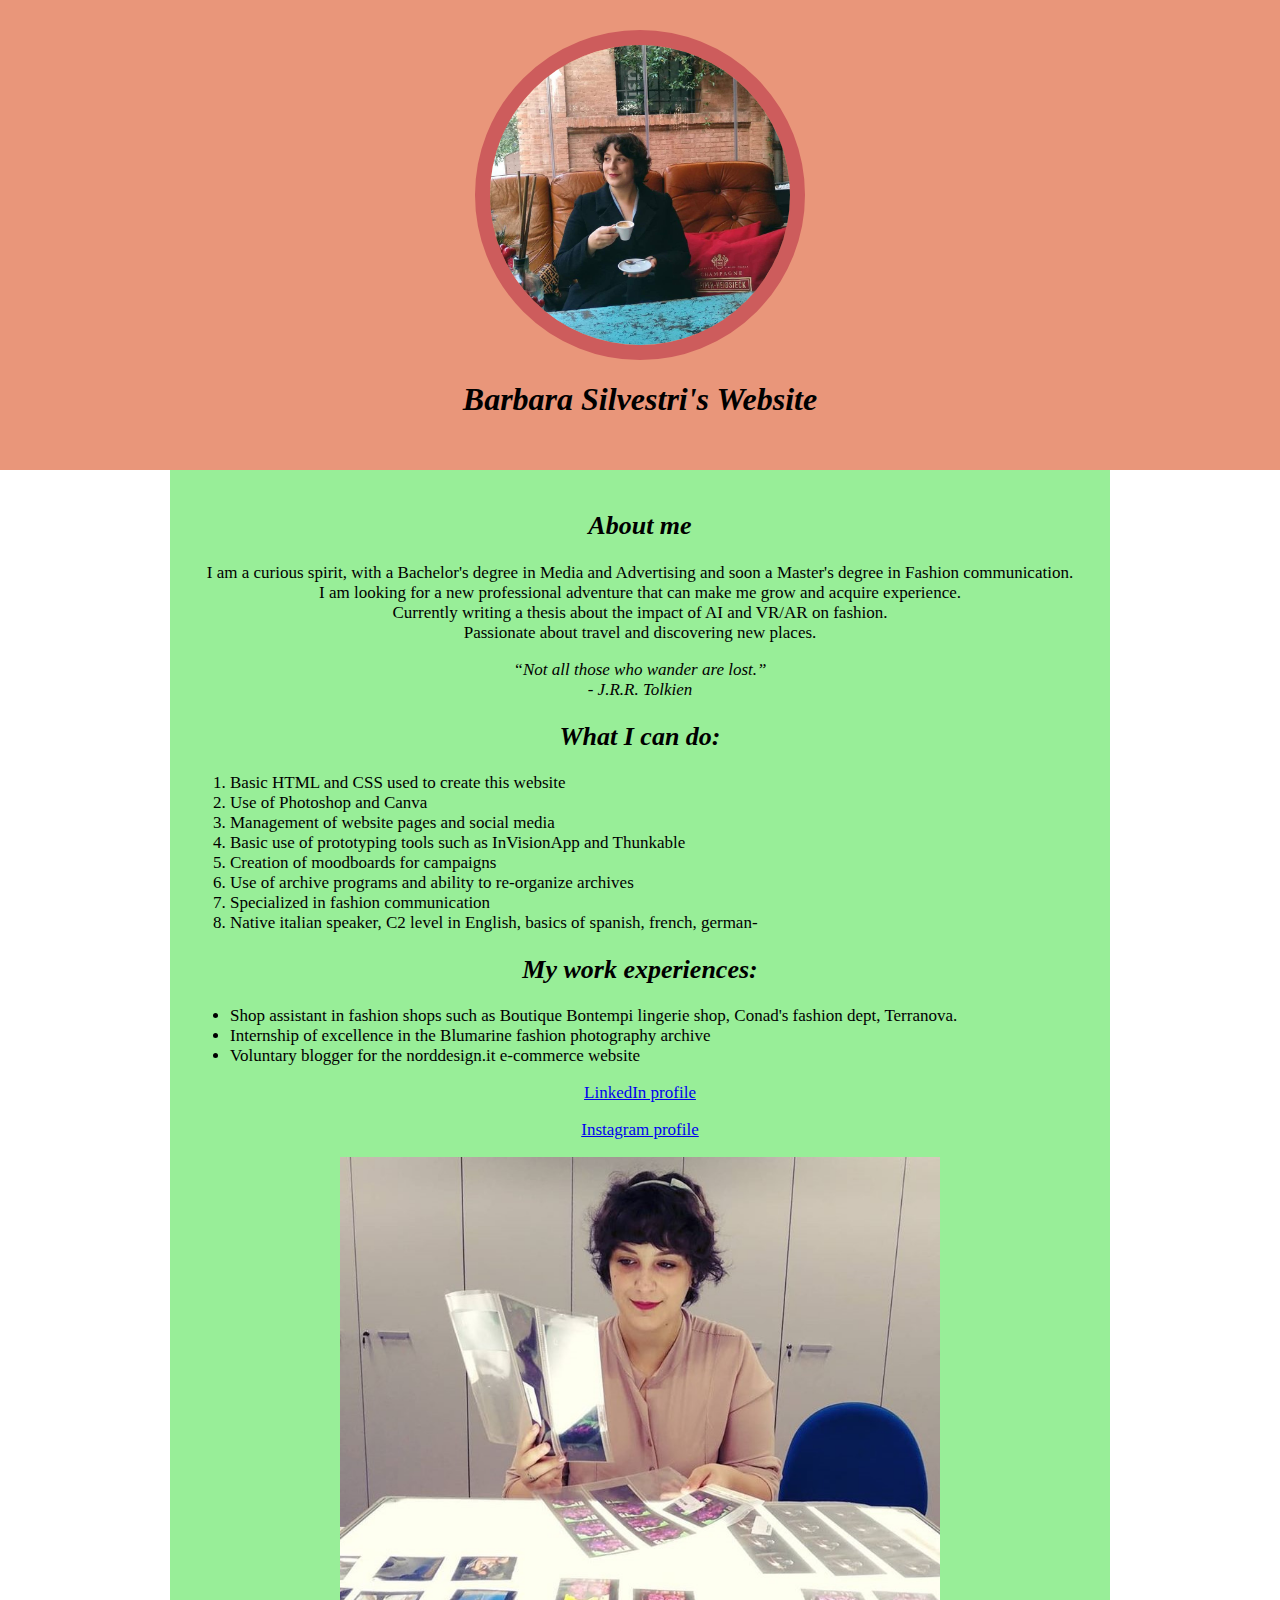
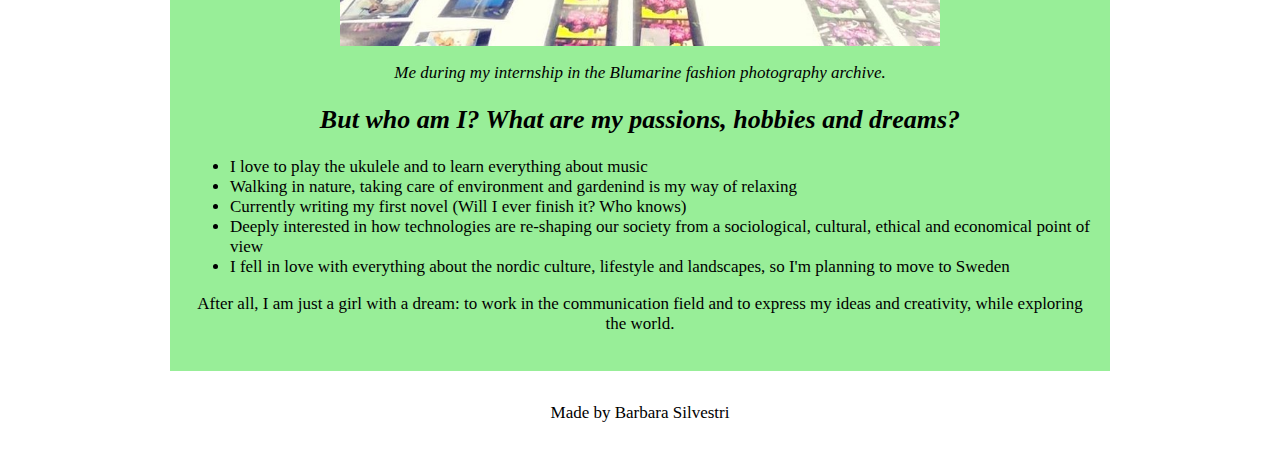
==== index.html @ c4d89277 "ghjkl" ====
<!DOCTYPE html>
<html>
<head>
	<title>Barbara Silvestri</title>
	<link rel="stylesheet" type="text/css" href="index.css">
</head>
<body>
	<div class="wrapper">
	<header>
		<img src="img/1.jpg">
		<h1>Barbara Silvestri's Website</h1>
	</header>
</div>
<div class="content">
	<h2>About me</h2>
	<p>I am a curious spirit, with a Bachelor's degree in Media and Advertising and soon a Master's degree in Fashion communication. <br>I am looking for a new professional adventure that can make me grow and acquire experience. <br>Currently writing a thesis about the impact of AI and VR/AR on fashion.<br> Passionate about travel and discovering new places.</p>
	<div class="quote">
		<p>
			“Not all those who wander are lost.” <br> - J.R.R. Tolkien
		</p>
	</div>
	<h2>What I can do:</h2>
	<ol>
		<li>Basic HTML and CSS used to create this website</li>
		<li>Use of Photoshop and Canva</li>
		<li>Management of website pages and social media</li>
		<li>Basic use of prototyping tools such as InVisionApp and Thunkable</li>
		<li>Creation of moodboards for campaigns</li>
		<li>Use of archive programs and ability to re-organize archives</li>
		<li>Specialized in fashion communication</li>
		<li>Native italian speaker, C2 level in English, basics of spanish, french, german-</li>
    </ol>
    <h2>My work experiences:</h2>
    <ul>
    	<li>Shop assistant in fashion shops such as Boutique Bontempi lingerie shop, Conad's fashion dept, Terranova.</li>
    	<li>Internship of excellence in the Blumarine fashion photography archive</li>
    	<li>Voluntary blogger for the norddesign.it e-commerce website</li>
    </ul>
		<p><a href="https://www.linkedin.com/in/barbara-silvestri-b7b93a14b/" target="_blank" title="Take a look">LinkedIn profile</a></p>
			<p><a href="https://www.instagram.com/babi.silvestri/?hl=it" target="_blank" title="My IG">Instagram profile</a></p>
	
	<img class="foto-grande" src="img/arc.jpg">
	<p class="caption"> Me during my internship in the Blumarine fashion photography archive. </p>
	<h2>But who am I? What are my passions, hobbies and dreams?</h2>
	<ul>
		<li>I love to play the ukulele and to learn everything about music</li>
		<li>Walking in nature, taking care of environment and gardenind is my way of relaxing</li>
		<li>Currently writing my first novel (Will I ever finish it? Who knows)</li>
		<li>Deeply interested in how technologies are re-shaping our society from a sociological, cultural, ethical and economical point of view</li>
		<li>I fell in love with everything about the nordic culture, lifestyle and landscapes, so I'm planning to move to Sweden</li>
	</ul>
	<p>After all, I am just a girl with a dream: to work in the communication field and to express my ideas and creativity, while exploring the world.</p>
</div>

<footer>
	<p>Made by Barbara Silvestri</p>
</footer>
</body>
</html>
---- index.css ----
html, body{
	margin: 0px
}

header{
background-color:#E9967A;
padding:30px;
}
h1{
	font-style: italic;
	font-size: 30px
	color:#556B2F;
	text-align: center;
}
header img{
    height:auto;
    width: 300px;
    display: block;
    margin-left: auto;
    margin-right: auto;
    border-radius: 180px;
    border: 15px solid #CD5C5C;
}
.content{
max-width: 900px;
margin: auto; 
background-color: #98EE98;
padding: 20px;
text-align: justify;

}
img.foto-grande{
	max-width: 100%;
	width: 600px;
	display: block;
    margin-left: auto;
    margin-right: auto;
}
.caption{
	text-align: center;
	font-style: italic;
	font-size: 17px;
}
h2{
	text-align: center;
	font-style: italic;
	font-size: 26px;
}
p{
	text-align: center;
	font-size: 17px;
}
ol, ul{
	font-size: 17px;
}
footer{
	text-align: center;
	font-size: 17px;
	padding: 15px;
}
.quote{
	text-align: center;
	font-size: 18px;
	font-style: italic;
}
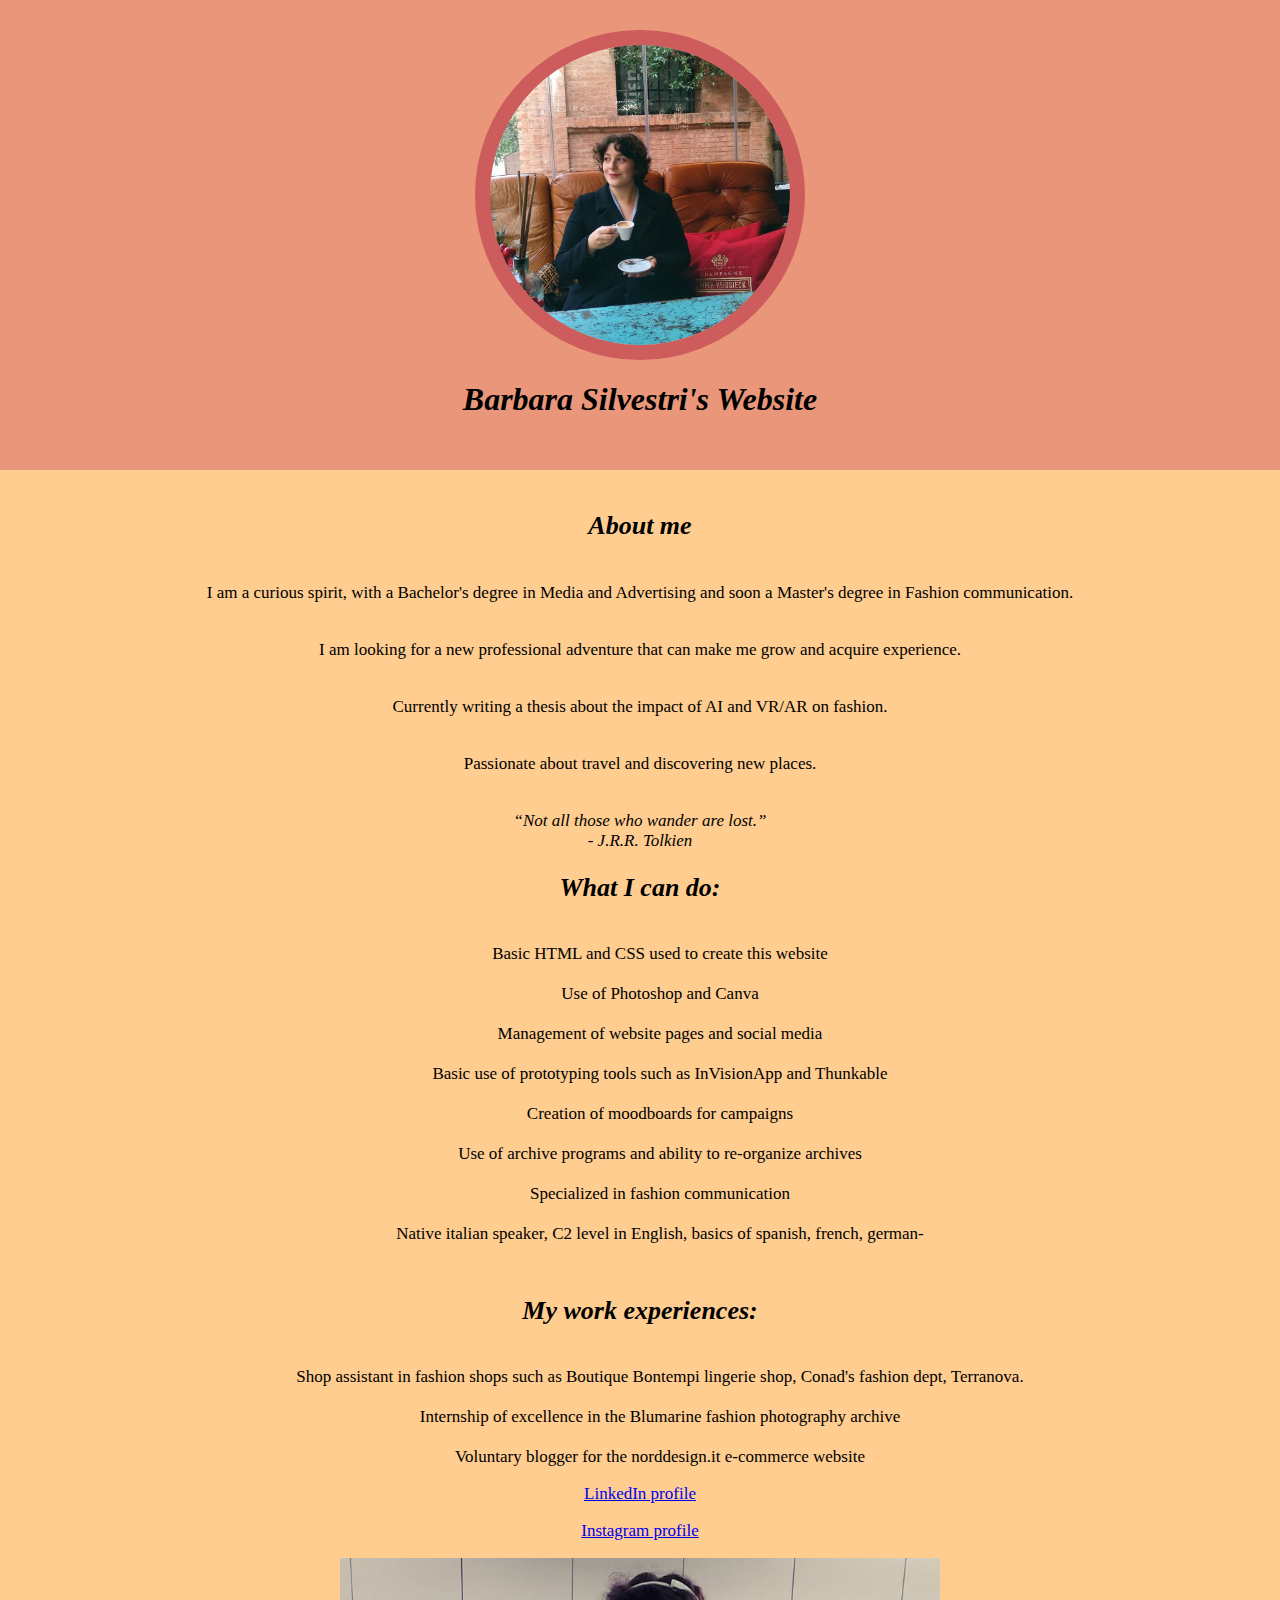
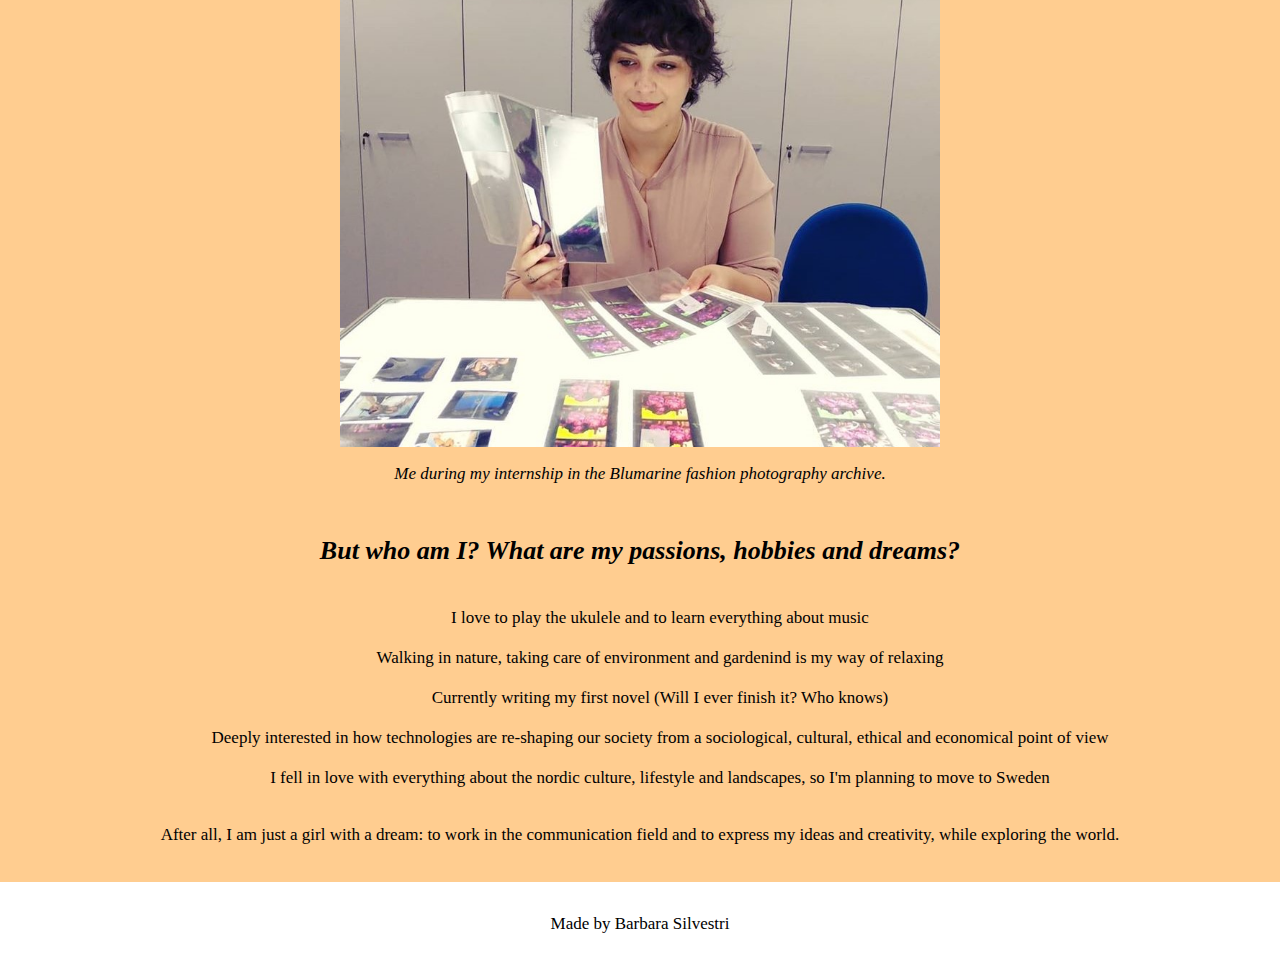
==== commit c6126181: "spazio" ====
--- a/index.html
+++ b/index.html
@@ -13,43 +13,43 @@
 </div>
 <div class="content">
 	<h2>About me</h2>
-	<p>I am a curious spirit, with a Bachelor's degree in Media and Advertising and soon a Master's degree in Fashion communication. <br>I am looking for a new professional adventure that can make me grow and acquire experience. <br>Currently writing a thesis about the impact of AI and VR/AR on fashion.<br> Passionate about travel and discovering new places.</p>
+	<p><br>I am a curious spirit, with a Bachelor's degree in Media and Advertising and soon a Master's degree in Fashion communication.</p> <p><br>I am looking for a new professional adventure that can make me grow and acquire experience.</p> <p><br>Currently writing a thesis about the impact of AI and VR/AR on fashion.</p> <p><br> Passionate about travel and discovering new places.</p>
 	<div class="quote">
-		<p>
+		<p><br>
 			“Not all those who wander are lost.” <br> - J.R.R. Tolkien
 		</p>
 	</div>
 	<h2>What I can do:</h2>
 	<ol>
-		<li>Basic HTML and CSS used to create this website</li>
-		<li>Use of Photoshop and Canva</li>
-		<li>Management of website pages and social media</li>
-		<li>Basic use of prototyping tools such as InVisionApp and Thunkable</li>
-		<li>Creation of moodboards for campaigns</li>
-		<li>Use of archive programs and ability to re-organize archives</li>
-		<li>Specialized in fashion communication</li>
-		<li>Native italian speaker, C2 level in English, basics of spanish, french, german-</li>
+		<li><br>Basic HTML and CSS used to create this website</li>
+		<li><br>Use of Photoshop and Canva</li>
+		<li><br>Management of website pages and social media</li>
+		<li><br>Basic use of prototyping tools such as InVisionApp and Thunkable</li>
+		<li><br>Creation of moodboards for campaigns</li>
+		<li><br>Use of archive programs and ability to re-organize archives</li>
+		<li><br>Specialized in fashion communication</li>
+		<li><br>Native italian speaker, C2 level in English, basics of spanish, french, german-</li>
     </ol>
-    <h2>My work experiences:</h2>
+    <h2><br>My work experiences:</h2>
     <ul>
-    	<li>Shop assistant in fashion shops such as Boutique Bontempi lingerie shop, Conad's fashion dept, Terranova.</li>
-    	<li>Internship of excellence in the Blumarine fashion photography archive</li>
-    	<li>Voluntary blogger for the norddesign.it e-commerce website</li>
+    	<li><br>Shop assistant in fashion shops such as Boutique Bontempi lingerie shop, Conad's fashion dept, Terranova.</li>
+    	<li><br>Internship of excellence in the Blumarine fashion photography archive</li>
+    	<li><br>Voluntary blogger for the norddesign.it e-commerce website</li>
     </ul>
 		<p><a href="https://www.linkedin.com/in/barbara-silvestri-b7b93a14b/" target="_blank" title="Take a look">LinkedIn profile</a></p>
 			<p><a href="https://www.instagram.com/babi.silvestri/?hl=it" target="_blank" title="My IG">Instagram profile</a></p>
 	
 	<img class="foto-grande" src="img/arc.jpg">
 	<p class="caption"> Me during my internship in the Blumarine fashion photography archive. </p>
-	<h2>But who am I? What are my passions, hobbies and dreams?</h2>
+	<h2> <br>But who am I? What are my passions, hobbies and dreams?</h2>
 	<ul>
-		<li>I love to play the ukulele and to learn everything about music</li>
-		<li>Walking in nature, taking care of environment and gardenind is my way of relaxing</li>
-		<li>Currently writing my first novel (Will I ever finish it? Who knows)</li>
-		<li>Deeply interested in how technologies are re-shaping our society from a sociological, cultural, ethical and economical point of view</li>
-		<li>I fell in love with everything about the nordic culture, lifestyle and landscapes, so I'm planning to move to Sweden</li>
+		<li><br>I love to play the ukulele and to learn everything about music</li>
+		<li><br>Walking in nature, taking care of environment and gardenind is my way of relaxing</li>
+		<li><br>Currently writing my first novel (Will I ever finish it? Who knows)</li>
+		<li><br>Deeply interested in how technologies are re-shaping our society from a sociological, cultural, ethical and economical point of view</li>
+		<li><br>I fell in love with everything about the nordic culture, lifestyle and landscapes, so I'm planning to move to Sweden</li>
 	</ul>
-	<p>After all, I am just a girl with a dream: to work in the communication field and to express my ideas and creativity, while exploring the world.</p>
+	<p><br>After all, I am just a girl with a dream: to work in the communication field and to express my ideas and creativity, while exploring the world.</p>
 </div>
 
 <footer>
--- a/index.css
+++ b/index.css
@@ -22,9 +22,9 @@
     border: 15px solid #CD5C5C;
 }
 .content{
-max-width: 900px;
+max-width: auto;
 margin: auto; 
-background-color: #98EE98;
+background-color: #FFCD90;
 padding: 20px;
 text-align: justify;
 
@@ -64,3 +64,7 @@
 	font-style: italic;
 }
 
+li{
+	list-style:none;
+	text-align: center;
+	}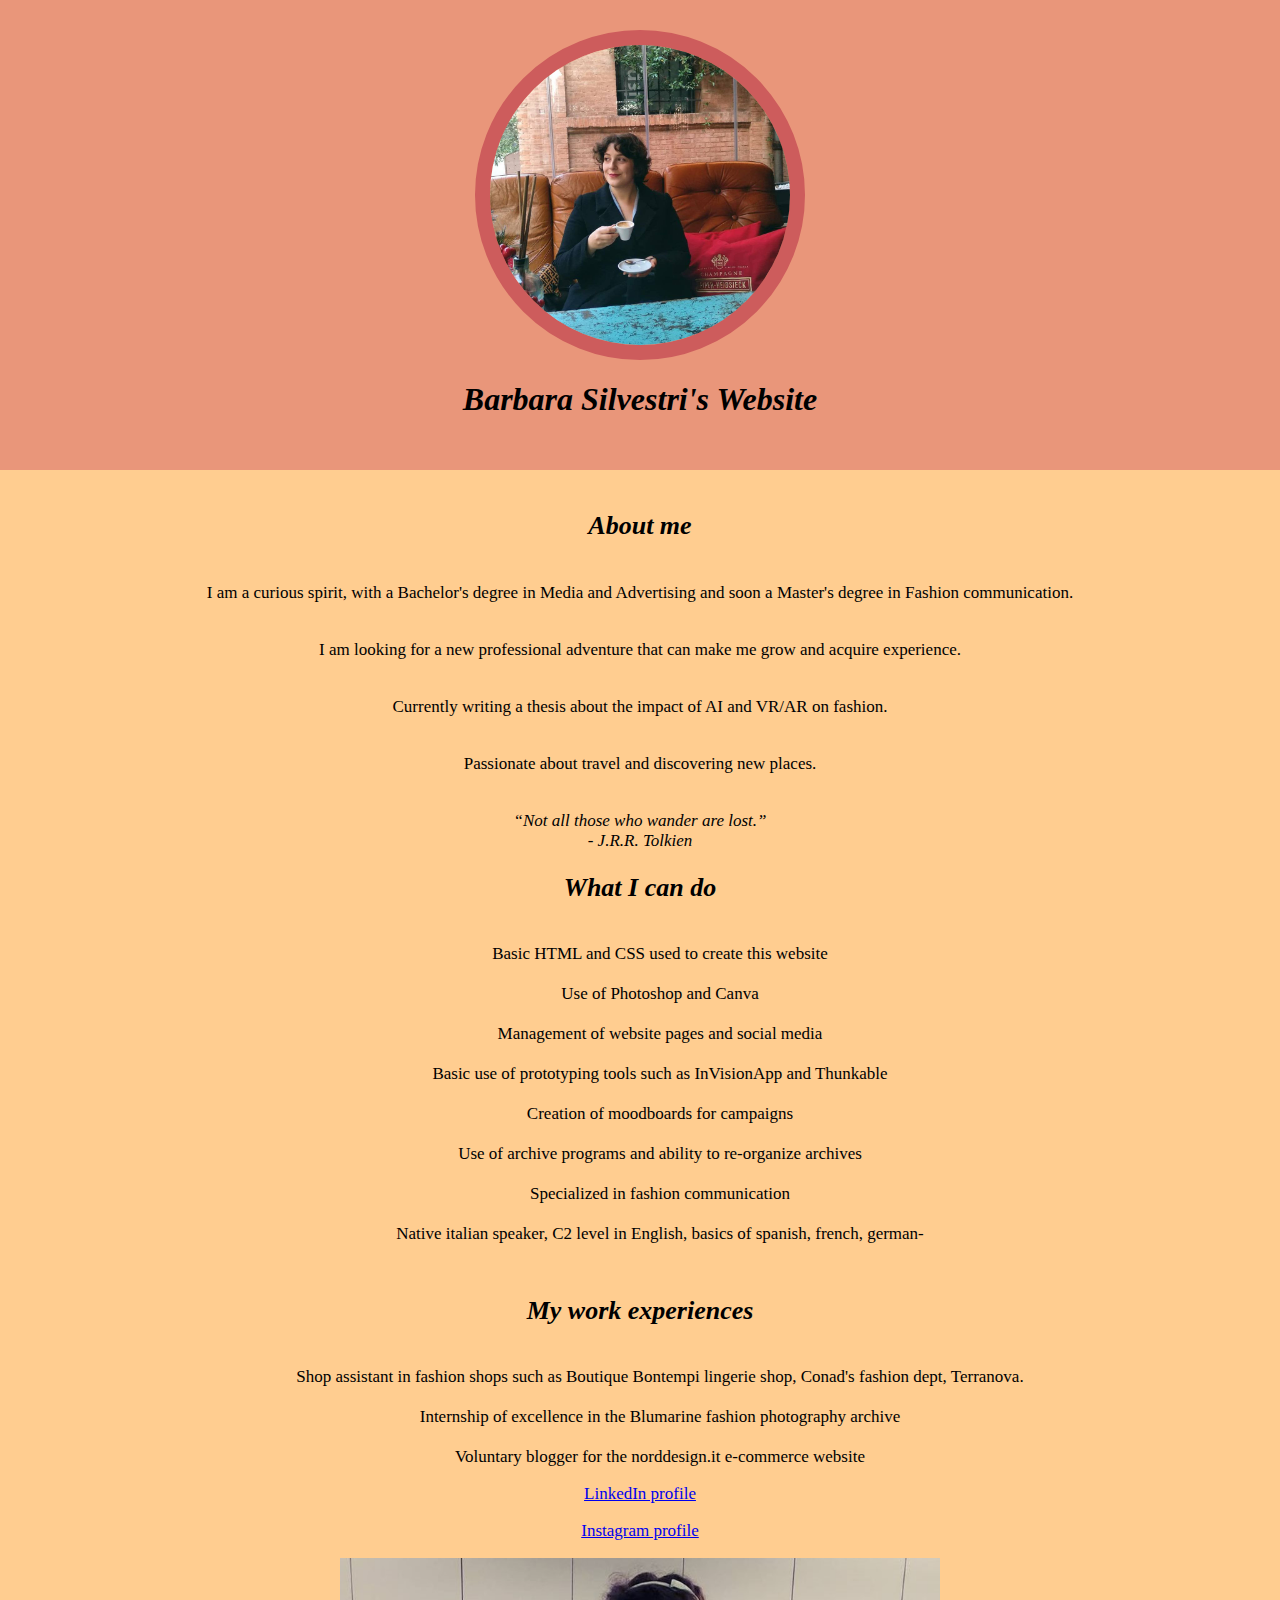
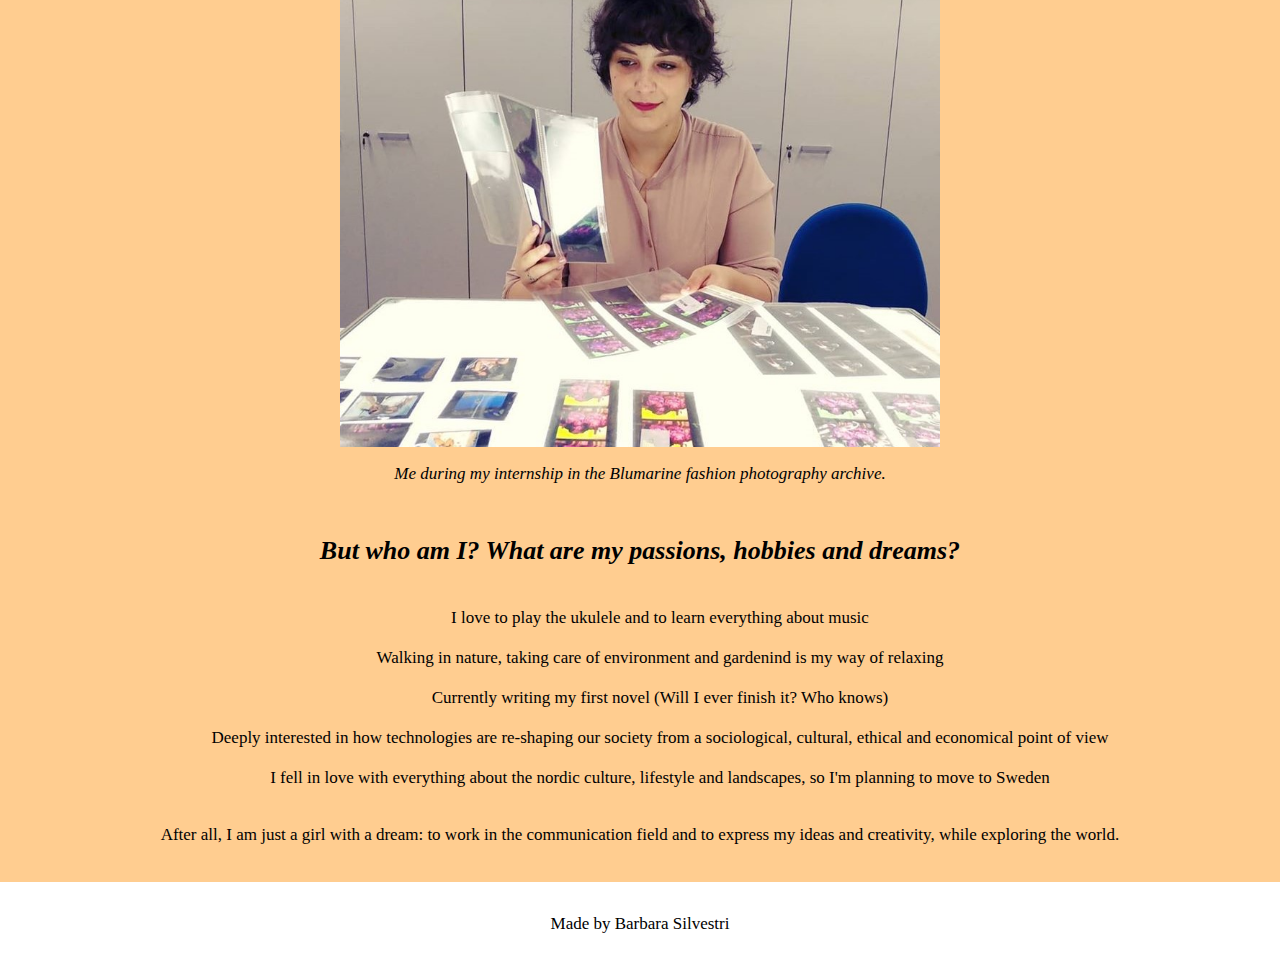
==== commit ebce1ad2: "ghj" ====
--- a/index.html
+++ b/index.html
@@ -19,7 +19,7 @@
 			“Not all those who wander are lost.” <br> - J.R.R. Tolkien
 		</p>
 	</div>
-	<h2>What I can do:</h2>
+	<h2>What I can do</h2>
 	<ol>
 		<li><br>Basic HTML and CSS used to create this website</li>
 		<li><br>Use of Photoshop and Canva</li>
@@ -30,7 +30,7 @@
 		<li><br>Specialized in fashion communication</li>
 		<li><br>Native italian speaker, C2 level in English, basics of spanish, french, german-</li>
     </ol>
-    <h2><br>My work experiences:</h2>
+    <h2><br>My work experiences</h2>
     <ul>
     	<li><br>Shop assistant in fashion shops such as Boutique Bontempi lingerie shop, Conad's fashion dept, Terranova.</li>
     	<li><br>Internship of excellence in the Blumarine fashion photography archive</li>
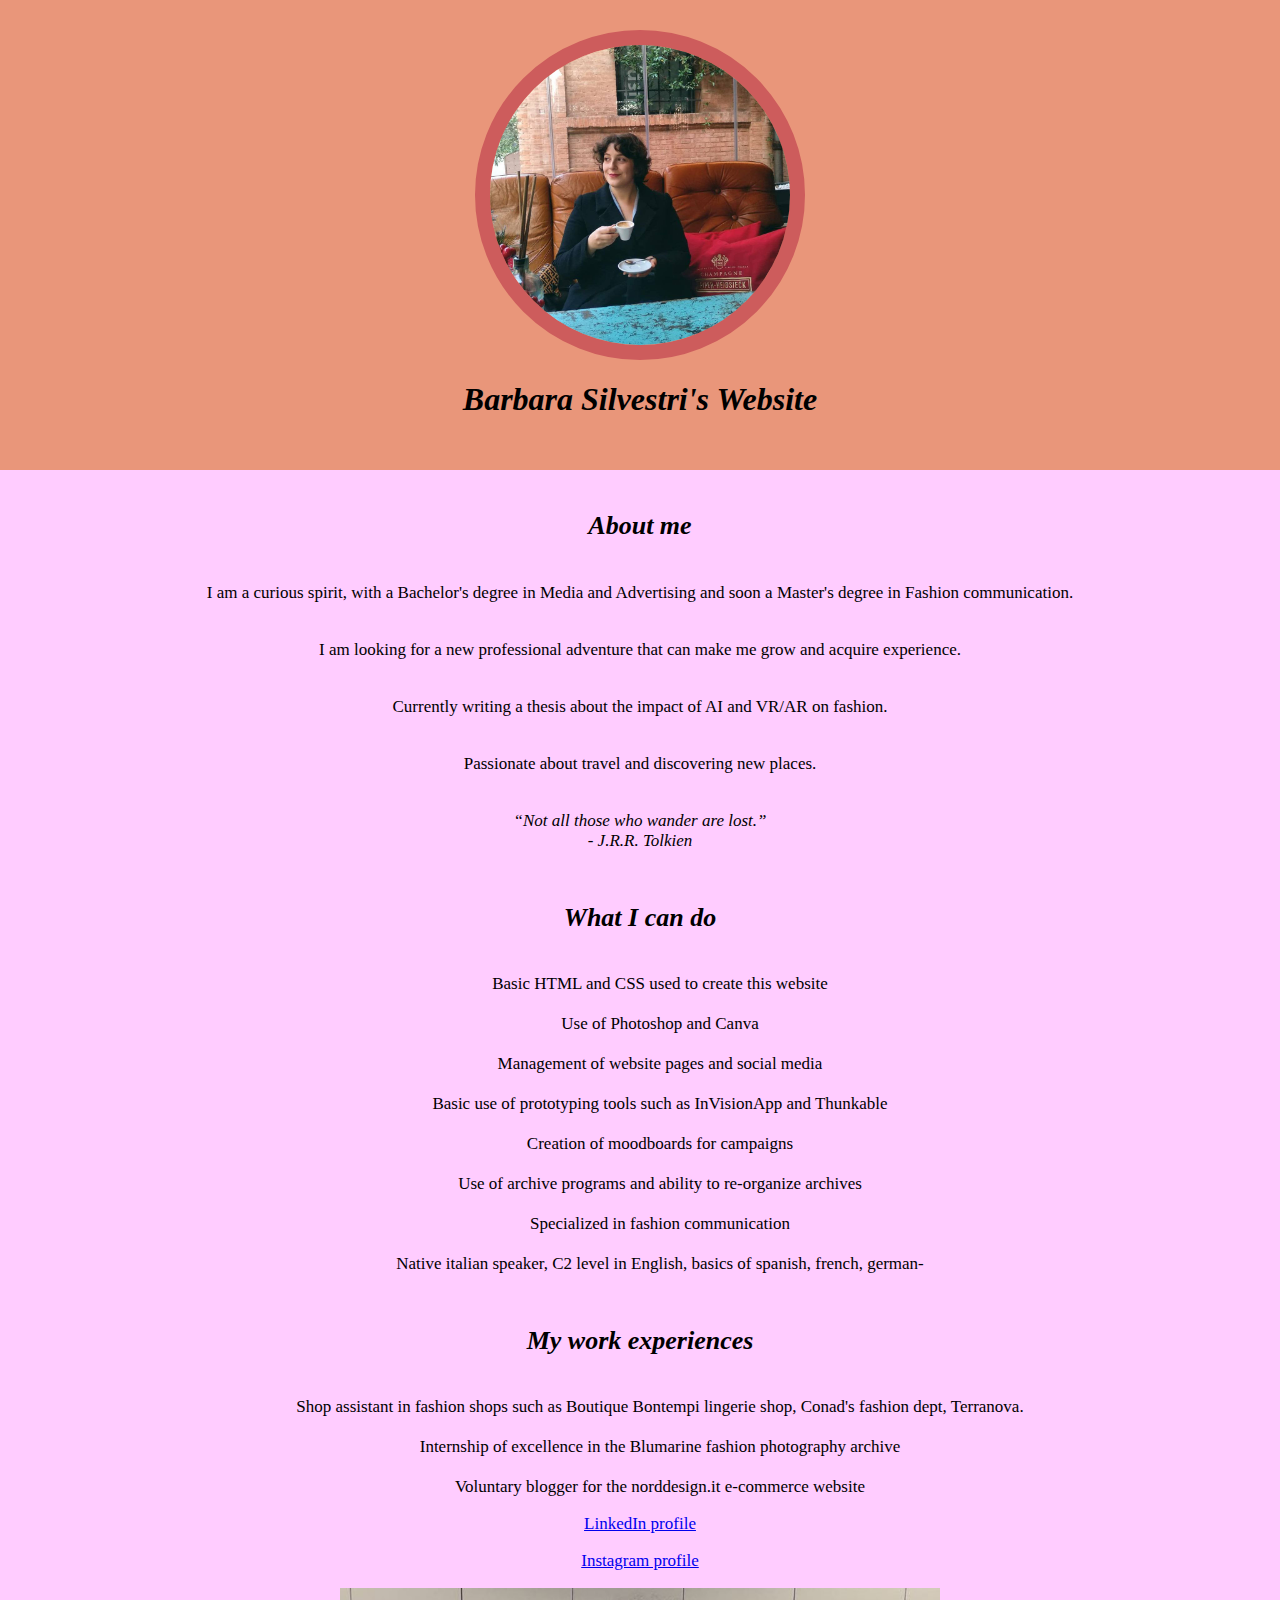
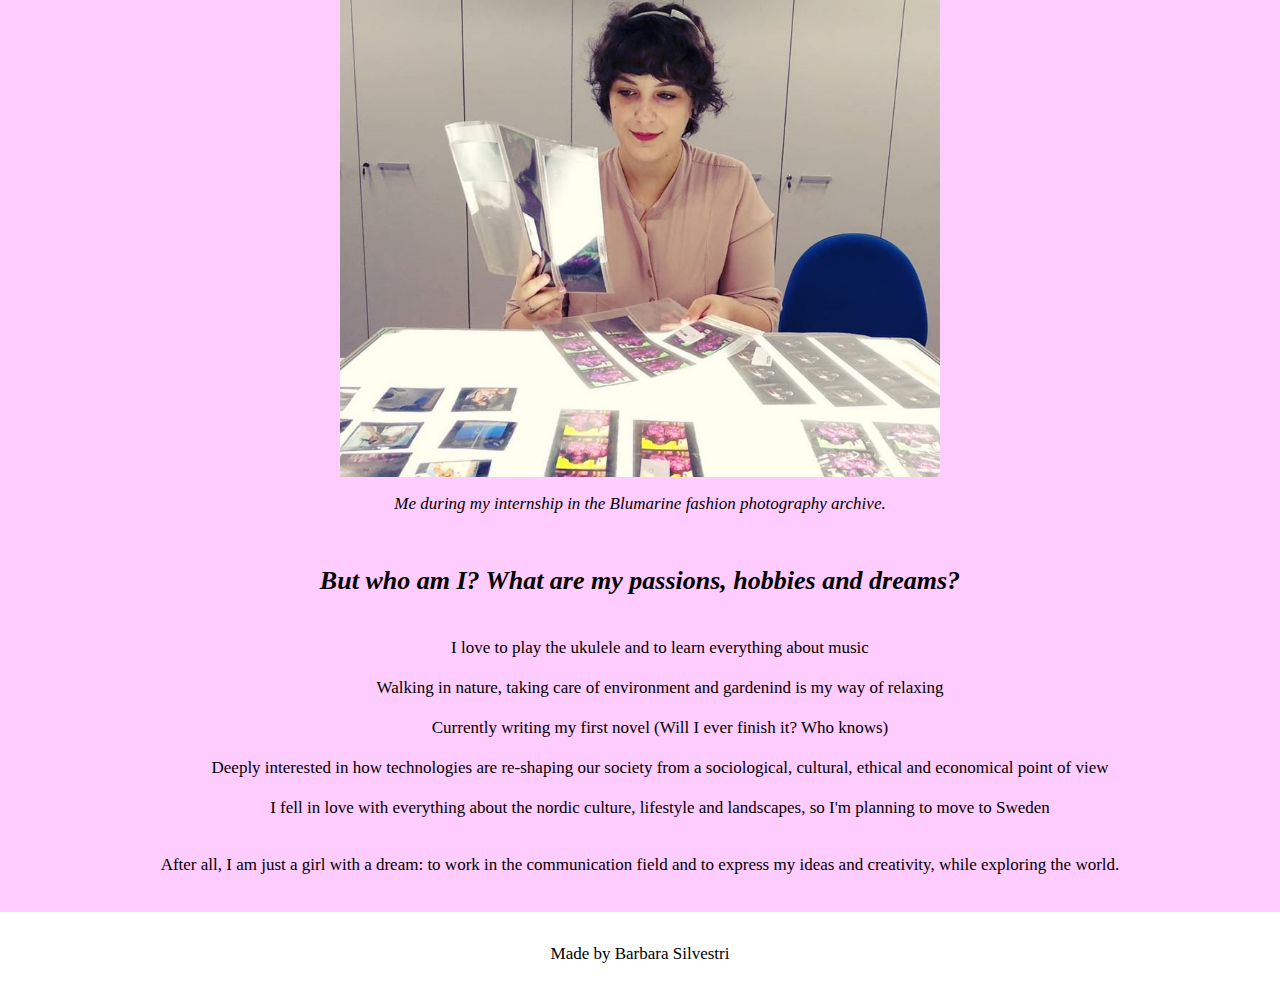
==== commit 6f9870d4: "color" ====
--- a/index.html
+++ b/index.html
@@ -19,7 +19,7 @@
 			“Not all those who wander are lost.” <br> - J.R.R. Tolkien
 		</p>
 	</div>
-	<h2>What I can do</h2>
+	<h2><br>What I can do</h2>
 	<ol>
 		<li><br>Basic HTML and CSS used to create this website</li>
 		<li><br>Use of Photoshop and Canva</li>
@@ -31,24 +31,24 @@
 		<li><br>Native italian speaker, C2 level in English, basics of spanish, french, german-</li>
     </ol>
     <h2><br>My work experiences</h2>
-    <ul>
+    <ol>
     	<li><br>Shop assistant in fashion shops such as Boutique Bontempi lingerie shop, Conad's fashion dept, Terranova.</li>
     	<li><br>Internship of excellence in the Blumarine fashion photography archive</li>
     	<li><br>Voluntary blogger for the norddesign.it e-commerce website</li>
-    </ul>
+    </ol>
 		<p><a href="https://www.linkedin.com/in/barbara-silvestri-b7b93a14b/" target="_blank" title="Take a look">LinkedIn profile</a></p>
 			<p><a href="https://www.instagram.com/babi.silvestri/?hl=it" target="_blank" title="My IG">Instagram profile</a></p>
 	
 	<img class="foto-grande" src="img/arc.jpg">
 	<p class="caption"> Me during my internship in the Blumarine fashion photography archive. </p>
 	<h2> <br>But who am I? What are my passions, hobbies and dreams?</h2>
-	<ul>
+	<ol>
 		<li><br>I love to play the ukulele and to learn everything about music</li>
 		<li><br>Walking in nature, taking care of environment and gardenind is my way of relaxing</li>
 		<li><br>Currently writing my first novel (Will I ever finish it? Who knows)</li>
 		<li><br>Deeply interested in how technologies are re-shaping our society from a sociological, cultural, ethical and economical point of view</li>
 		<li><br>I fell in love with everything about the nordic culture, lifestyle and landscapes, so I'm planning to move to Sweden</li>
-	</ul>
+	</ol>
 	<p><br>After all, I am just a girl with a dream: to work in the communication field and to express my ideas and creativity, while exploring the world.</p>
 </div>
 
--- a/index.css
+++ b/index.css
@@ -3,6 +3,7 @@
 }
 
 header{
+	background-image:url(https://images.pexels.com/photos/358904/pexels-photo-358904.jpeg?auto=compress&cs=tinysrgb&dpr=2&h=650&w=940);
 background-color:#E9967A;
 padding:30px;
 }
@@ -24,7 +25,8 @@
 .content{
 max-width: auto;
 margin: auto; 
-background-color: #FFCD90;
+background-color: #ffccff;
+
 padding: 20px;
 text-align: justify;
 
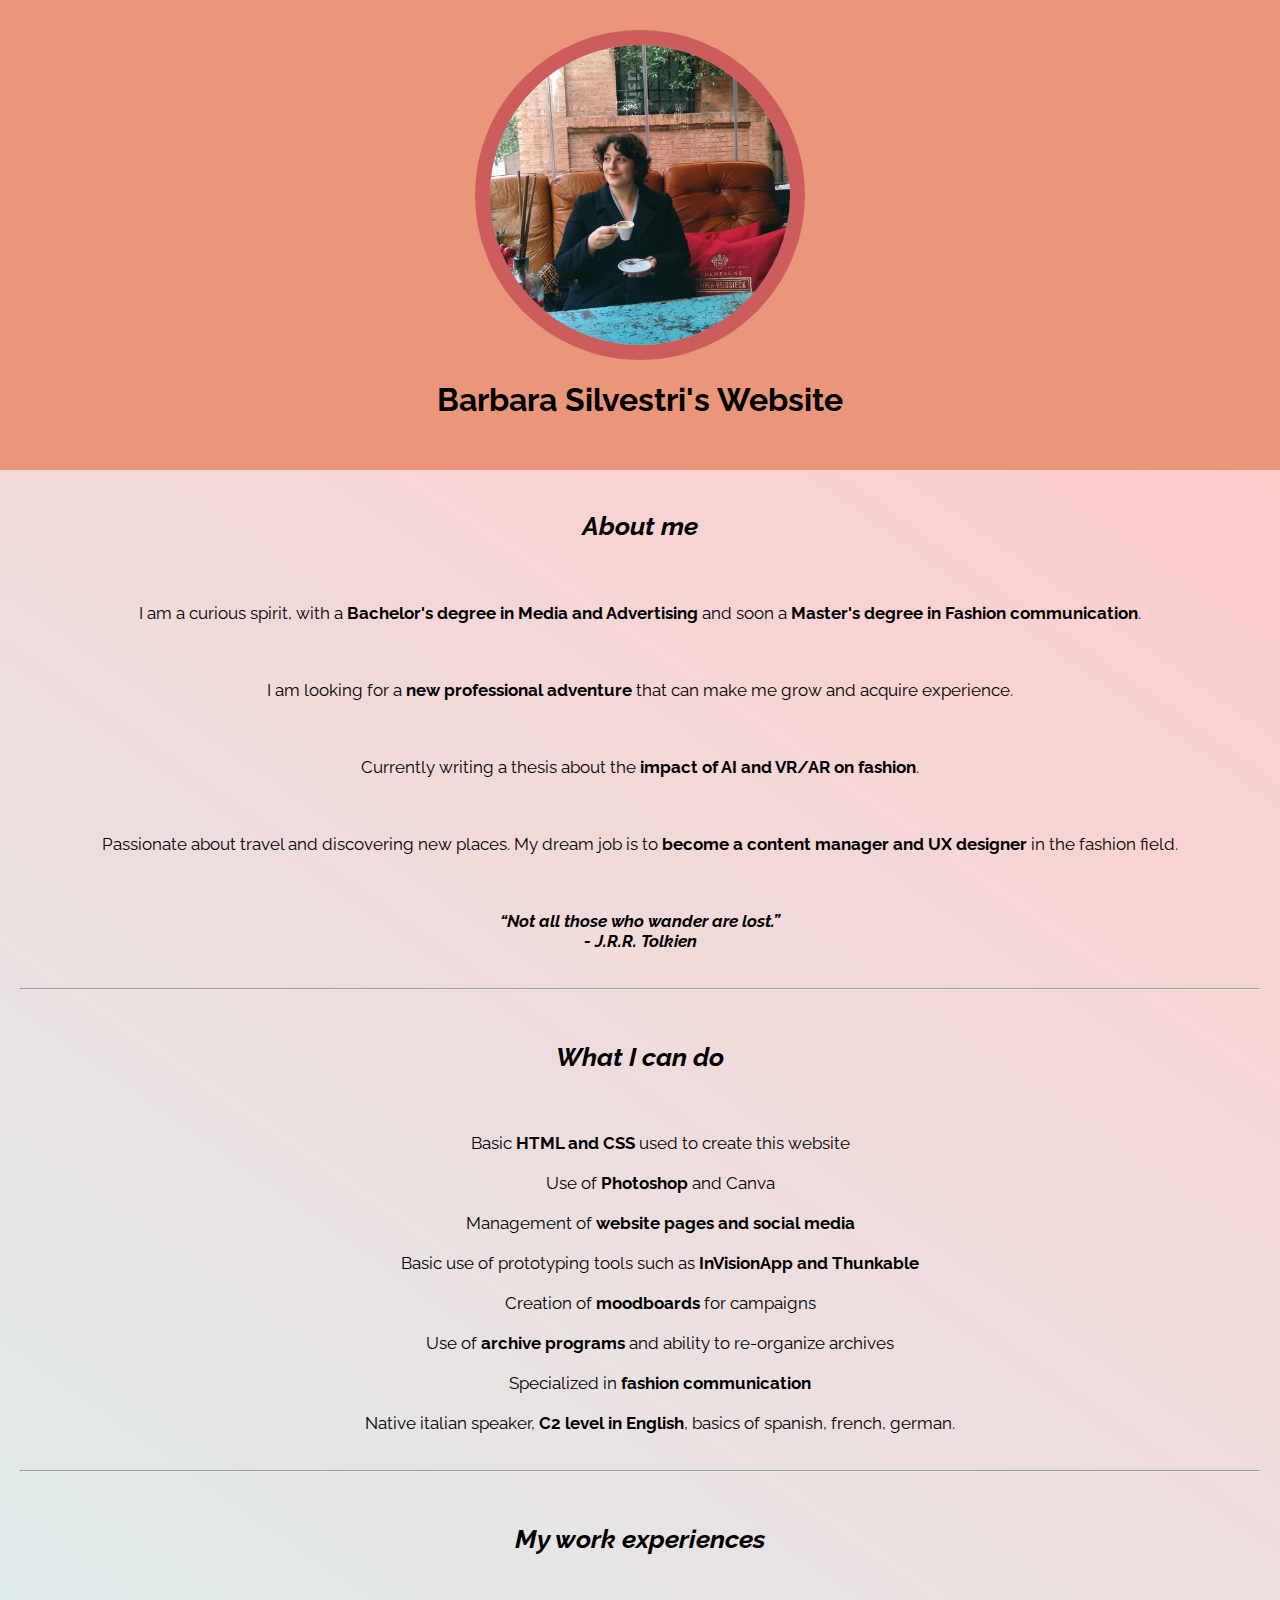
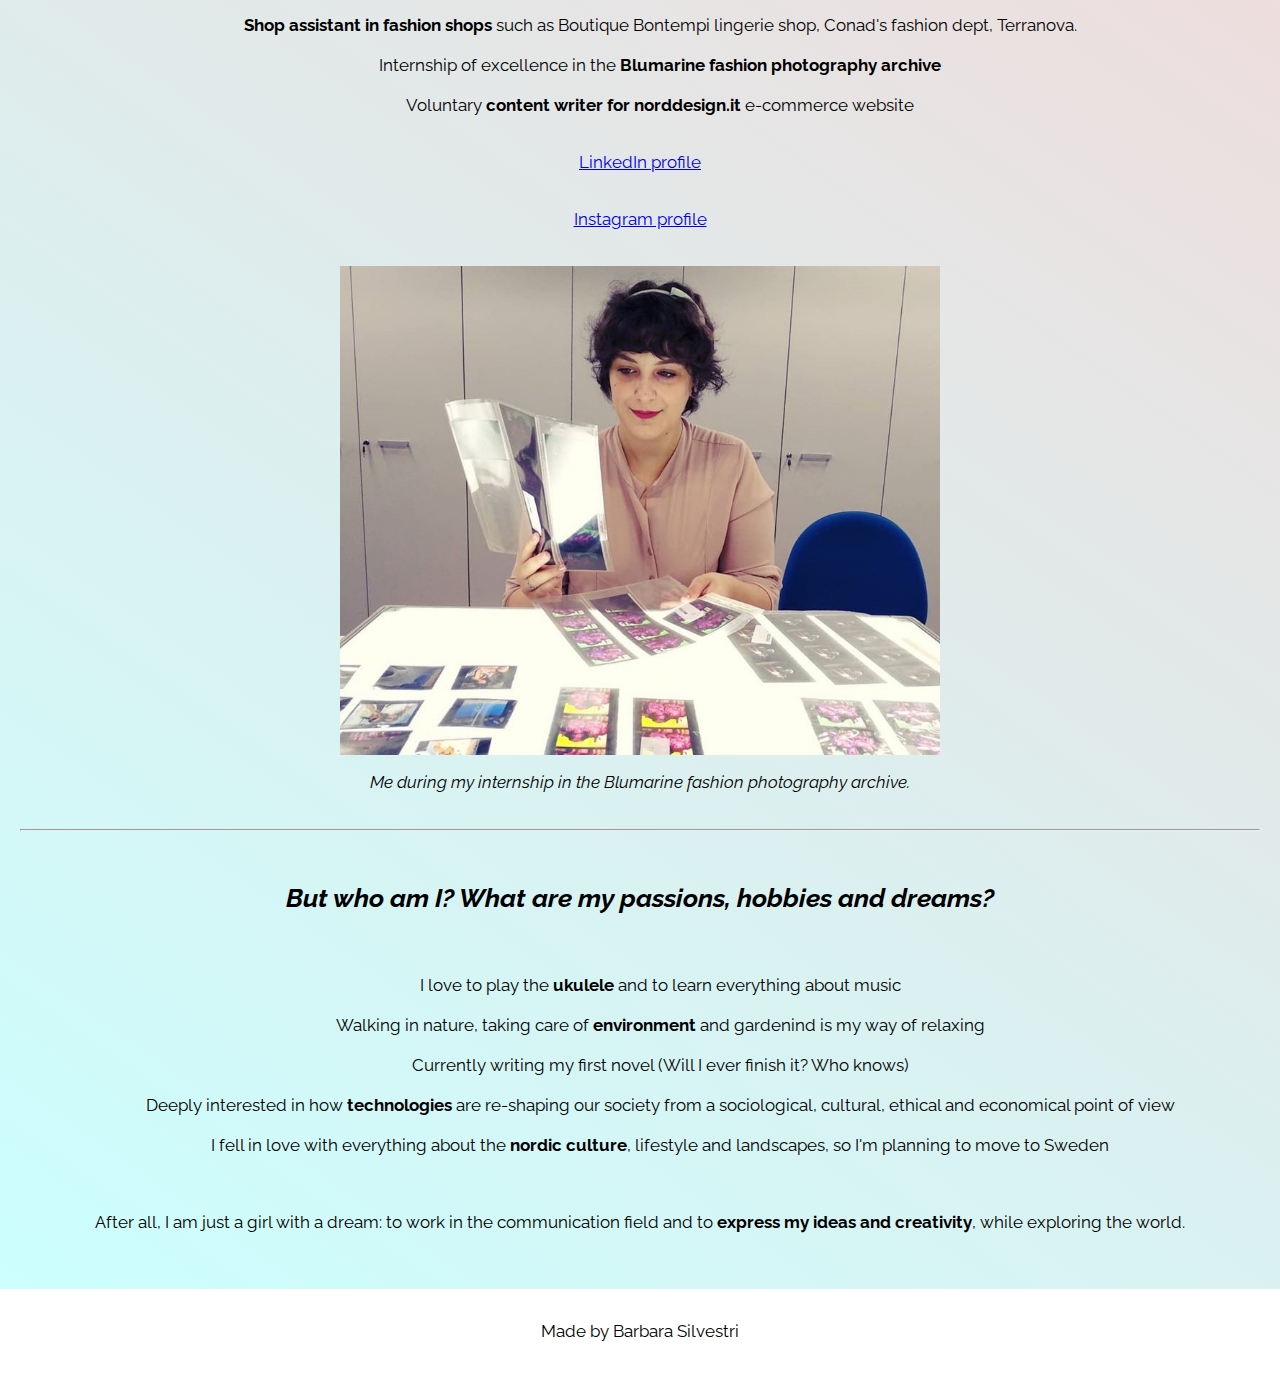
==== commit fc79b94a: "Better" ====
--- a/index.html
+++ b/index.html
@@ -1,5 +1,6 @@
 <!DOCTYPE html>
 <html>
+<link href="https://fonts.googleapis.com/css2?family=Raleway:wght@300&display=swap" rel="stylesheet">
 <head>
 	<title>Barbara Silvestri</title>
 	<link rel="stylesheet" type="text/css" href="index.css">
@@ -13,43 +14,47 @@
 </div>
 <div class="content">
 	<h2>About me</h2>
-	<p><br>I am a curious spirit, with a Bachelor's degree in Media and Advertising and soon a Master's degree in Fashion communication.</p> <p><br>I am looking for a new professional adventure that can make me grow and acquire experience.</p> <p><br>Currently writing a thesis about the impact of AI and VR/AR on fashion.</p> <p><br> Passionate about travel and discovering new places.</p>
+	<p><br>I am a curious spirit, with a <strong>Bachelor's degree in Media and Advertising</strong> and soon a <strong>Master's degree in Fashion communication</strong>.</p> <p><br>I am looking for a <strong>new professional adventure</strong> that can make me grow and acquire experience.</p> <p><br>Currently writing a thesis about the <strong>impact of AI and VR/AR on fashion</strong>.</p> <p><br> Passionate about travel and discovering new places. My dream job is to <strong>become a content manager and UX designer</strong> in the fashion field.</p>
 	<div class="quote">
-		<p><br>
-			“Not all those who wander are lost.” <br> - J.R.R. Tolkien
+		<p><br><strong>
+			“Not all those who wander are lost.” <br> - J.R.R. Tolkien </strong>
 		</p>
+		<hr>
 	</div>
 	<h2><br>What I can do</h2>
 	<ol>
-		<li><br>Basic HTML and CSS used to create this website</li>
-		<li><br>Use of Photoshop and Canva</li>
-		<li><br>Management of website pages and social media</li>
-		<li><br>Basic use of prototyping tools such as InVisionApp and Thunkable</li>
-		<li><br>Creation of moodboards for campaigns</li>
-		<li><br>Use of archive programs and ability to re-organize archives</li>
-		<li><br>Specialized in fashion communication</li>
-		<li><br>Native italian speaker, C2 level in English, basics of spanish, french, german-</li>
+		<li><br>Basic <strong>HTML and CSS</strong> used to create this website</li>
+		<li><br>Use of <strong>Photoshop</strong> and Canva</li>
+		<li><br>Management of <strong>website pages and social media</strong></li>
+		<li><br>Basic use of prototyping tools such as <strong>InVisionApp and Thunkable</strong></li>
+		<li><br>Creation of <strong>moodboards</strong> for campaigns</li>
+		<li><br>Use of <strong>archive programs</strong> and ability to re-organize archives</li>
+		<li><br>Specialized in <strong>fashion communication</strong></li>
+		<li><br>Native italian speaker, <strong>C2 level in English</strong>, basics of spanish, french, german.</li>
     </ol>
+
+    <hr>
     <h2><br>My work experiences</h2>
     <ol>
-    	<li><br>Shop assistant in fashion shops such as Boutique Bontempi lingerie shop, Conad's fashion dept, Terranova.</li>
-    	<li><br>Internship of excellence in the Blumarine fashion photography archive</li>
-    	<li><br>Voluntary blogger for the norddesign.it e-commerce website</li>
+    	<li><br><strong>Shop assistant in fashion shops</strong> such as Boutique Bontempi lingerie shop, Conad's fashion dept, Terranova.</li>
+    	<li><br>Internship of excellence in the <strong>Blumarine fashion photography archive</strong></li>
+    	<li><br>Voluntary <strong>content writer for norddesign.it</strong> e-commerce website</li>
     </ol>
 		<p><a href="https://www.linkedin.com/in/barbara-silvestri-b7b93a14b/" target="_blank" title="Take a look">LinkedIn profile</a></p>
 			<p><a href="https://www.instagram.com/babi.silvestri/?hl=it" target="_blank" title="My IG">Instagram profile</a></p>
 	
 	<img class="foto-grande" src="img/arc.jpg">
 	<p class="caption"> Me during my internship in the Blumarine fashion photography archive. </p>
+	<hr>
 	<h2> <br>But who am I? What are my passions, hobbies and dreams?</h2>
 	<ol>
-		<li><br>I love to play the ukulele and to learn everything about music</li>
-		<li><br>Walking in nature, taking care of environment and gardenind is my way of relaxing</li>
+		<li><br>I love to play the <strong>ukulele</strong> and to learn everything about music</li>
+		<li><br>Walking in nature, taking care of <strong>environment</strong> and gardenind is my way of relaxing</li>
 		<li><br>Currently writing my first novel (Will I ever finish it? Who knows)</li>
-		<li><br>Deeply interested in how technologies are re-shaping our society from a sociological, cultural, ethical and economical point of view</li>
-		<li><br>I fell in love with everything about the nordic culture, lifestyle and landscapes, so I'm planning to move to Sweden</li>
+		<li><br>Deeply interested in how <strong>technologies</strong> are re-shaping our society from a sociological, cultural, ethical and economical point of view</li>
+		<li><br>I fell in love with everything about the <strong>nordic culture</strong>, lifestyle and landscapes, so I'm planning to move to Sweden</li>
 	</ol>
-	<p><br>After all, I am just a girl with a dream: to work in the communication field and to express my ideas and creativity, while exploring the world.</p>
+	<p><br>After all, I am just a girl with a dream: to work in the communication field and to <strong>express my ideas and creativity</strong>, while exploring the world.</p>
 </div>
 
 <footer>
--- a/index.css
+++ b/index.css
@@ -8,7 +8,7 @@
 padding:30px;
 }
 h1{
-	font-style: italic;
+	font-family: 'Raleway', sans-serif;
 	font-size: 30px
 	color:#556B2F;
 	text-align: center;
@@ -25,10 +25,10 @@
 .content{
 max-width: auto;
 margin: auto; 
-background-color: #ffccff;
-
+background: linear-gradient(35deg, #ccffff, #ffcccc);
 padding: 20px;
 text-align: justify;
+font-family: 'Raleway', sans-serif;
 
 }
 img.foto-grande{
@@ -42,18 +42,25 @@
 	text-align: center;
 	font-style: italic;
 	font-size: 17px;
+	font-family: 'Raleway', sans-serif;
 }
 h2{
 	text-align: center;
 	font-style: italic;
 	font-size: 26px;
+	font-family: 'Raleway', sans-serif;
+	padding-bottom: 20px;
 }
 p{
 	text-align: center;
 	font-size: 17px;
+	font-family: 'Raleway', sans-serif;
+	padding-bottom: 20px;
 }
 ol, ul{
 	font-size: 17px;
+	font-family: 'Raleway', sans-serif;
+	padding-bottom: 20px;
 }
 footer{
 	text-align: center;
@@ -64,9 +71,11 @@
 	text-align: center;
 	font-size: 18px;
 	font-style: italic;
+	font-family: 'Raleway', sans-serif;
 }
 
 li{
+	font-family: 'Raleway', sans-serif;
 	list-style:none;
 	text-align: center;
 	}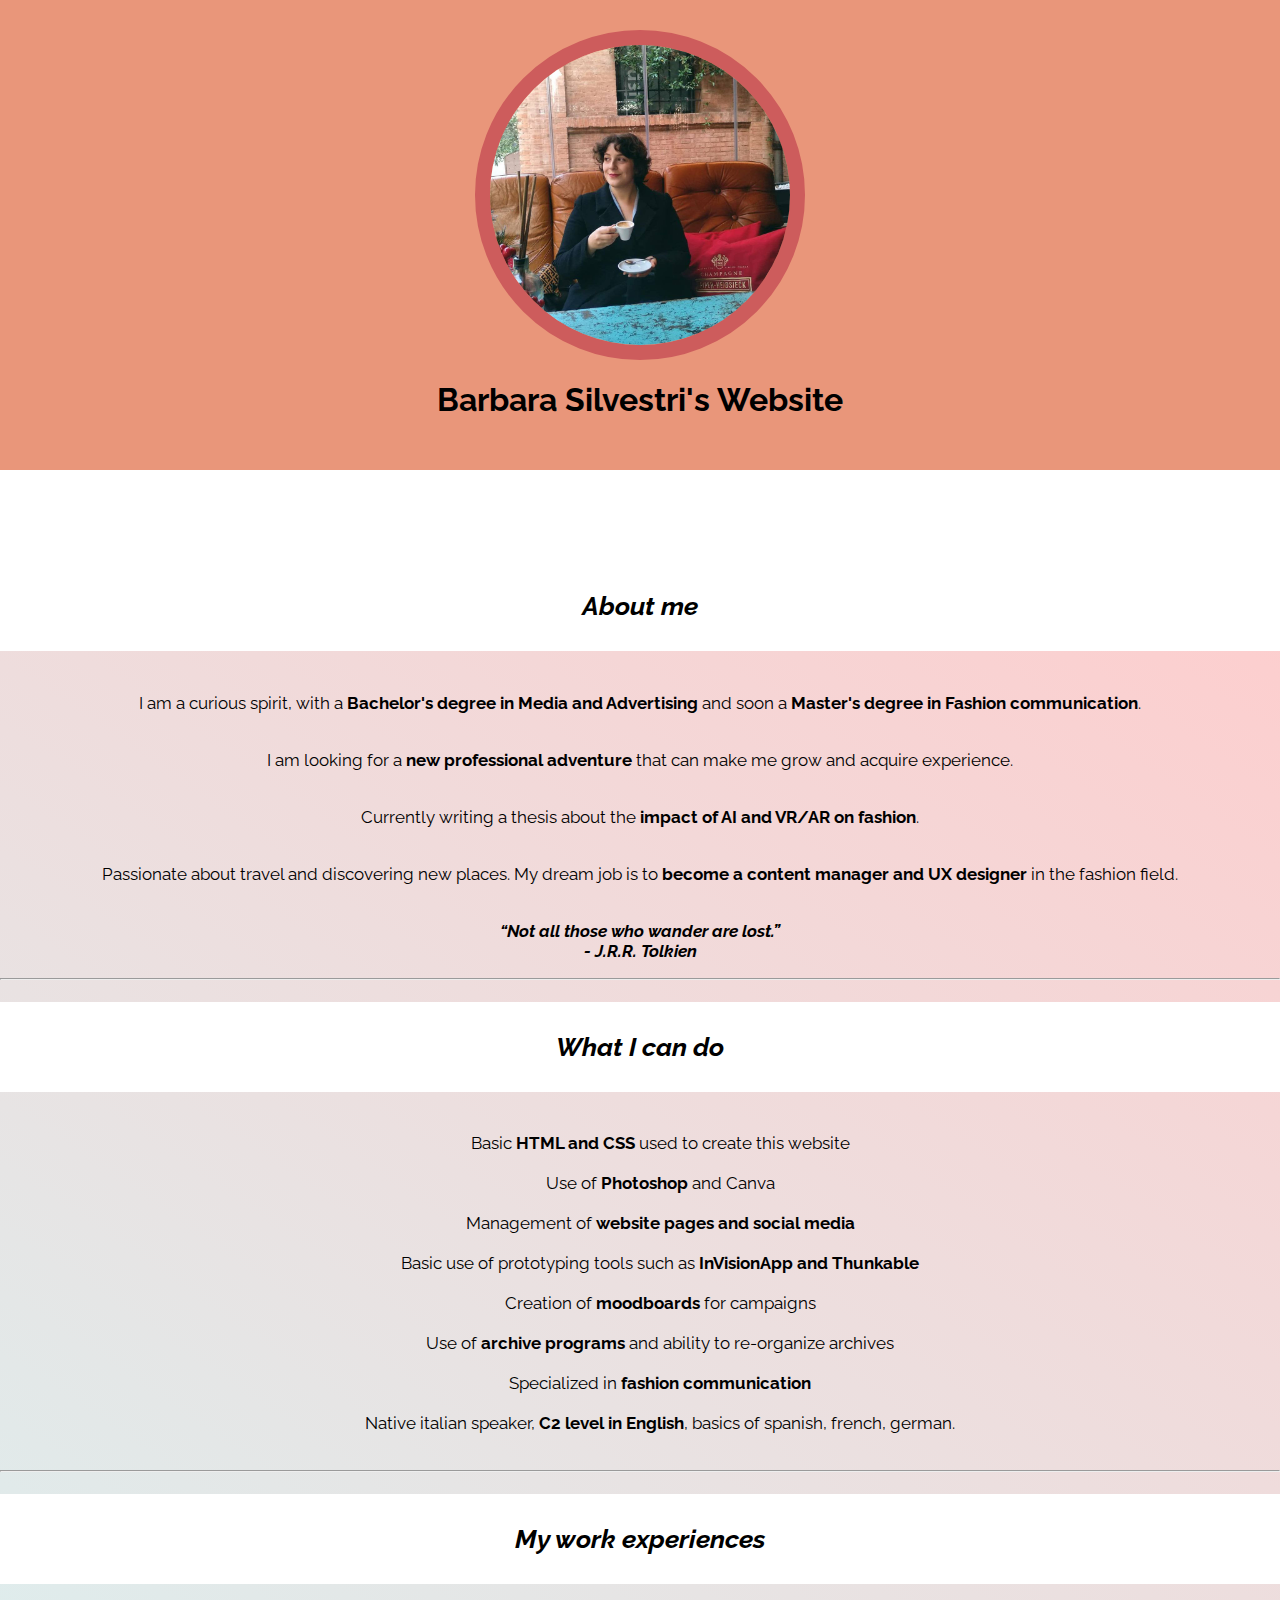
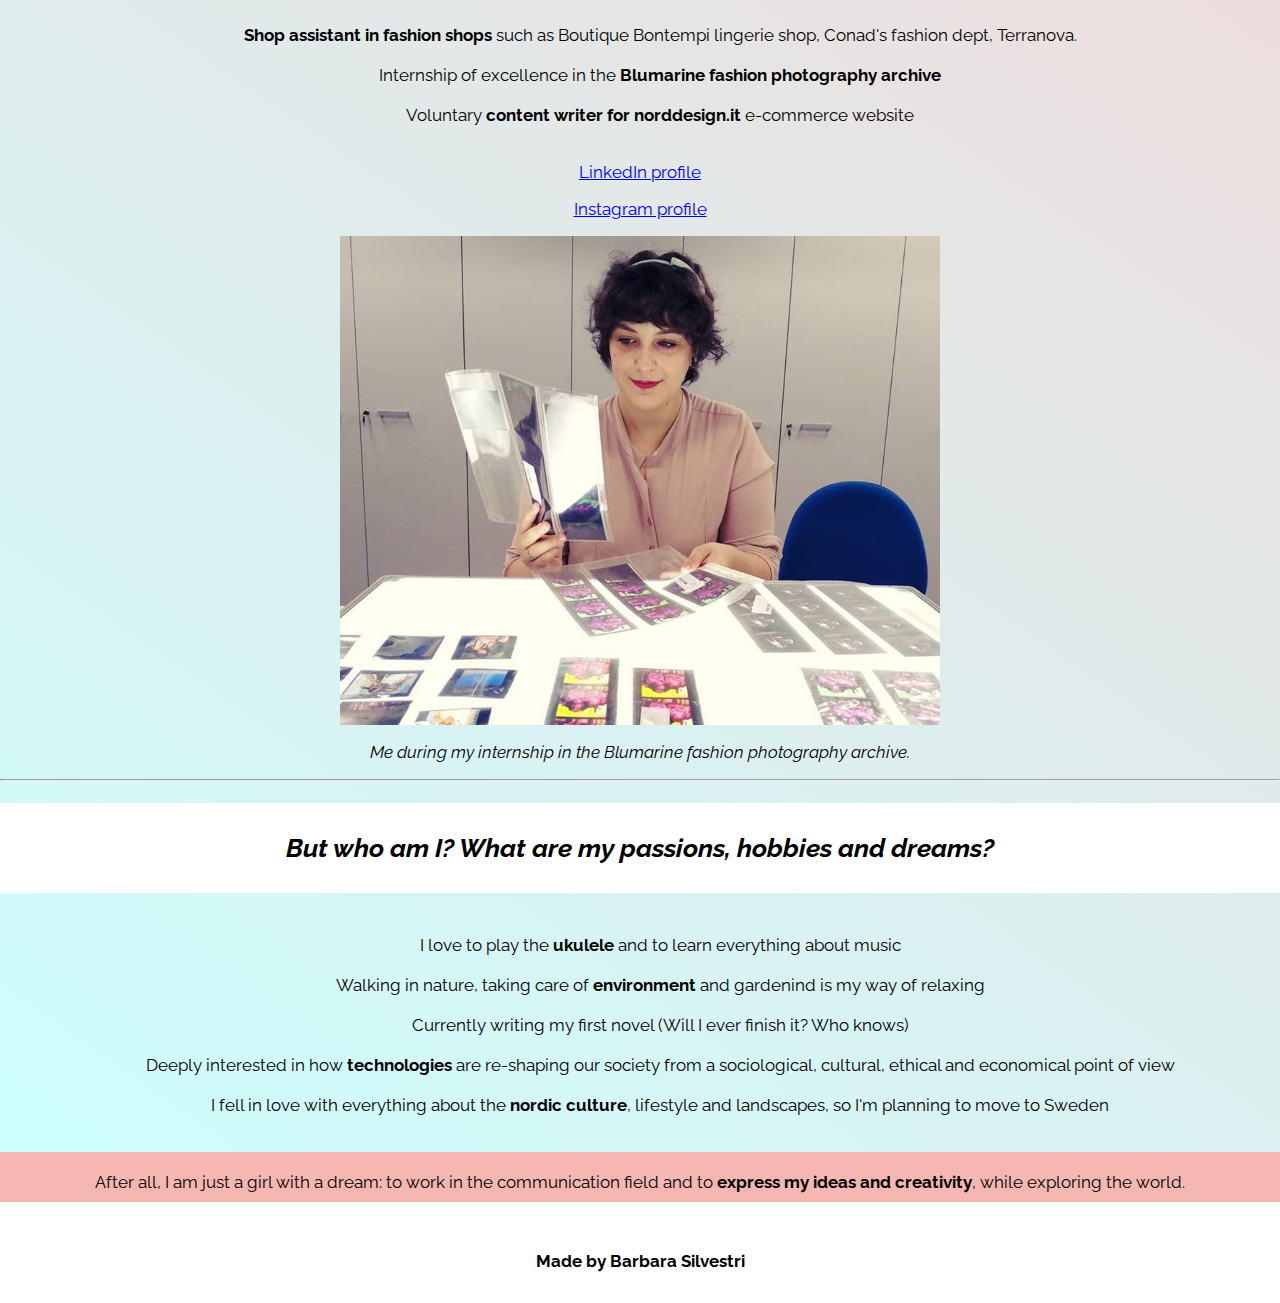
==== commit 6b0a8cd0: "meglio?" ====
--- a/index.html
+++ b/index.html
@@ -13,7 +13,7 @@
 	</header>
 </div>
 <div class="content">
-	<h2>About me</h2>
+	<h2 class="maledetto">About me</h2>
 	<p><br>I am a curious spirit, with a <strong>Bachelor's degree in Media and Advertising</strong> and soon a <strong>Master's degree in Fashion communication</strong>.</p> <p><br>I am looking for a <strong>new professional adventure</strong> that can make me grow and acquire experience.</p> <p><br>Currently writing a thesis about the <strong>impact of AI and VR/AR on fashion</strong>.</p> <p><br> Passionate about travel and discovering new places. My dream job is to <strong>become a content manager and UX designer</strong> in the fashion field.</p>
 	<div class="quote">
 		<p><br><strong>
@@ -46,7 +46,7 @@
 	<img class="foto-grande" src="img/arc.jpg">
 	<p class="caption"> Me during my internship in the Blumarine fashion photography archive. </p>
 	<hr>
-	<h2> <br>But who am I? What are my passions, hobbies and dreams?</h2>
+	<h2><br>But who am I? What are my passions, hobbies and dreams?</h2>
 	<ol>
 		<li><br>I love to play the <strong>ukulele</strong> and to learn everything about music</li>
 		<li><br>Walking in nature, taking care of <strong>environment</strong> and gardenind is my way of relaxing</li>
@@ -54,11 +54,11 @@
 		<li><br>Deeply interested in how <strong>technologies</strong> are re-shaping our society from a sociological, cultural, ethical and economical point of view</li>
 		<li><br>I fell in love with everything about the <strong>nordic culture</strong>, lifestyle and landscapes, so I'm planning to move to Sweden</li>
 	</ol>
-	<p><br>After all, I am just a girl with a dream: to work in the communication field and to <strong>express my ideas and creativity</strong>, while exploring the world.</p>
+	<p class="last"><br>After all, I am just a girl with a dream: to work in the communication field and to <strong>express my ideas and creativity</strong>, while exploring the world.</p>
 </div>
 
 <footer>
-	<p>Made by Barbara Silvestri</p>
+	<p><strong>Made by Barbara Silvestri</strong></p>
 </footer>
 </body>
 </html>--- a/index.css
+++ b/index.css
@@ -26,9 +26,9 @@
 max-width: auto;
 margin: auto; 
 background: linear-gradient(35deg, #ccffff, #ffcccc);
-padding: 20px;
 text-align: justify;
 font-family: 'Raleway', sans-serif;
+
 
 }
 img.foto-grande{
@@ -44,20 +44,29 @@
 	font-size: 17px;
 	font-family: 'Raleway', sans-serif;
 }
+.last {
+	background-color: #F5B7B1;
+	padding-bottom: 10px;
+}
+.maledetto {
+	padding-top:100px;
+}
 h2{
 	text-align: center;
 	font-style: italic;
 	font-size: 26px;
 	font-family: 'Raleway', sans-serif;
-	padding-bottom: 20px;
+	padding-bottom: 30px;
+	background-color: white;
 }
 p{
 	text-align: center;
 	font-size: 17px;
 	font-family: 'Raleway', sans-serif;
-	padding-bottom: 20px;
+	
 }
 ol, ul{
+	text-align: center;
 	font-size: 17px;
 	font-family: 'Raleway', sans-serif;
 	padding-bottom: 20px;
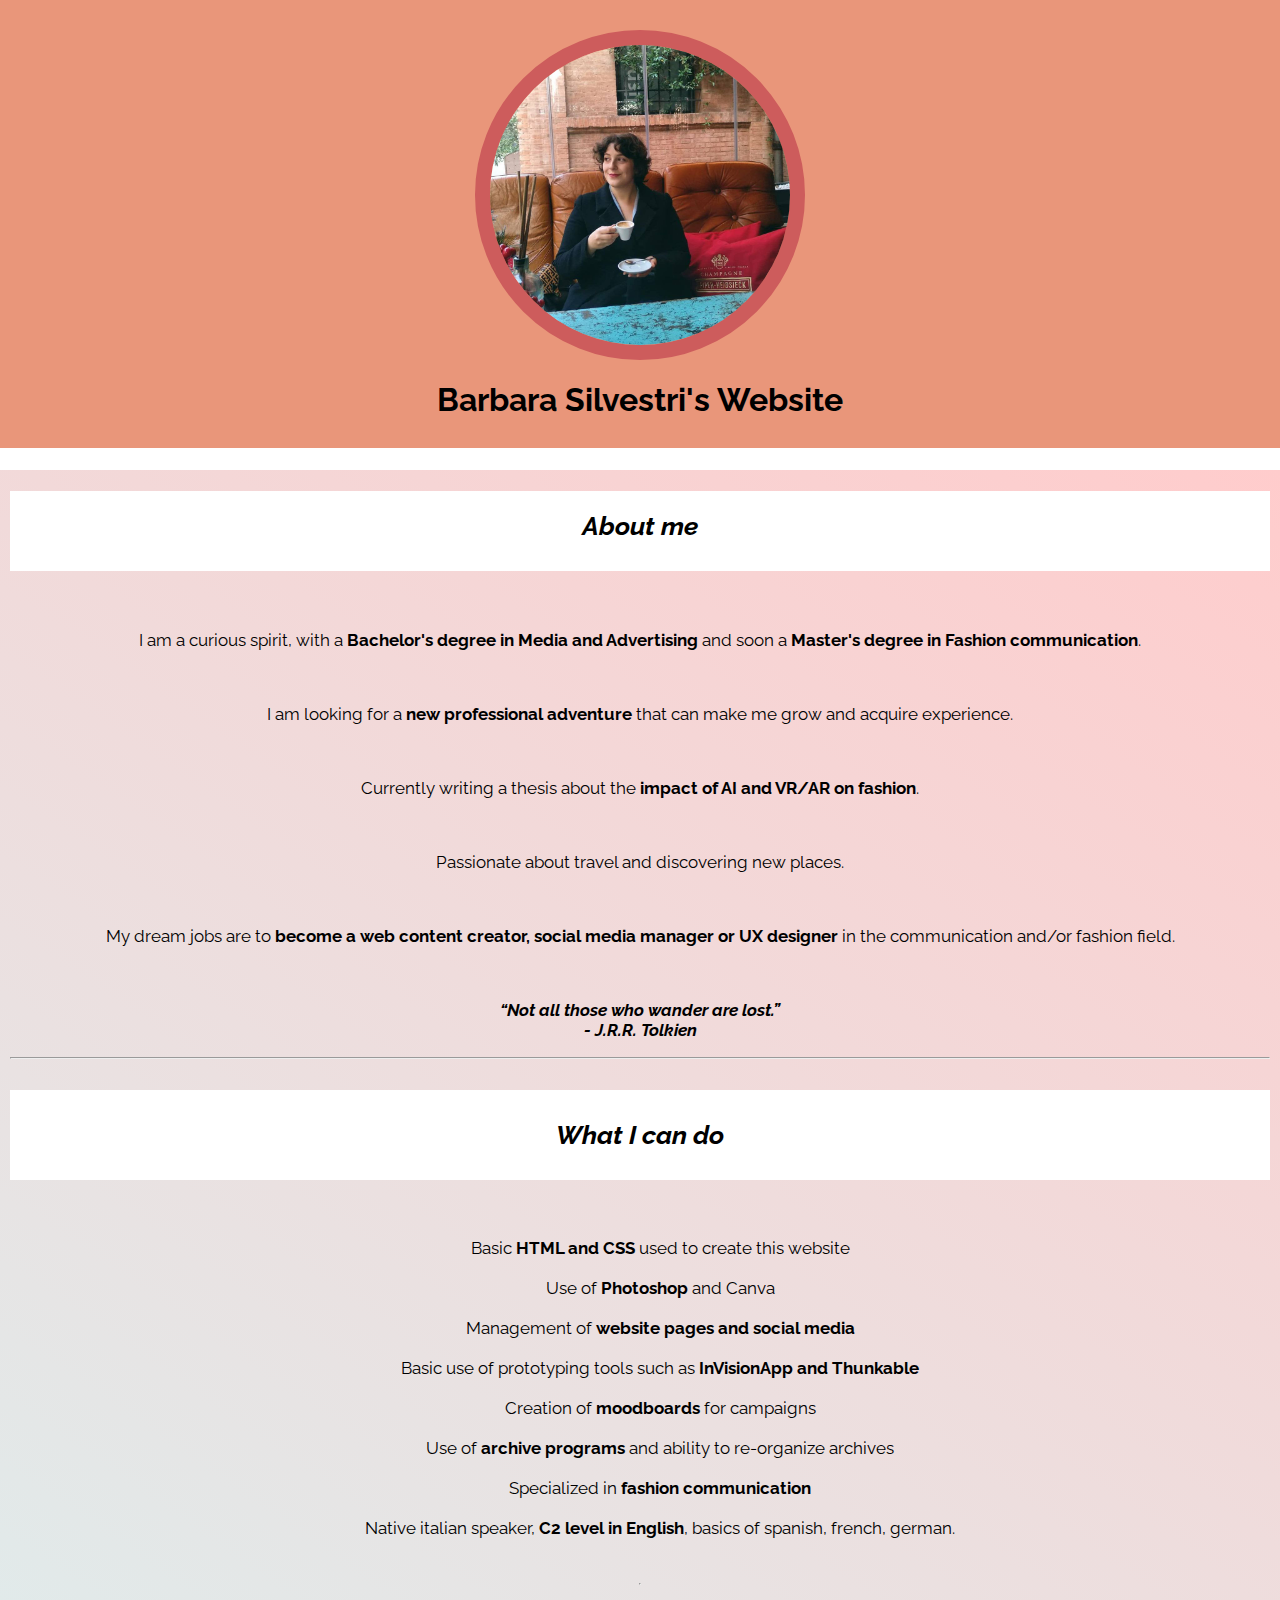
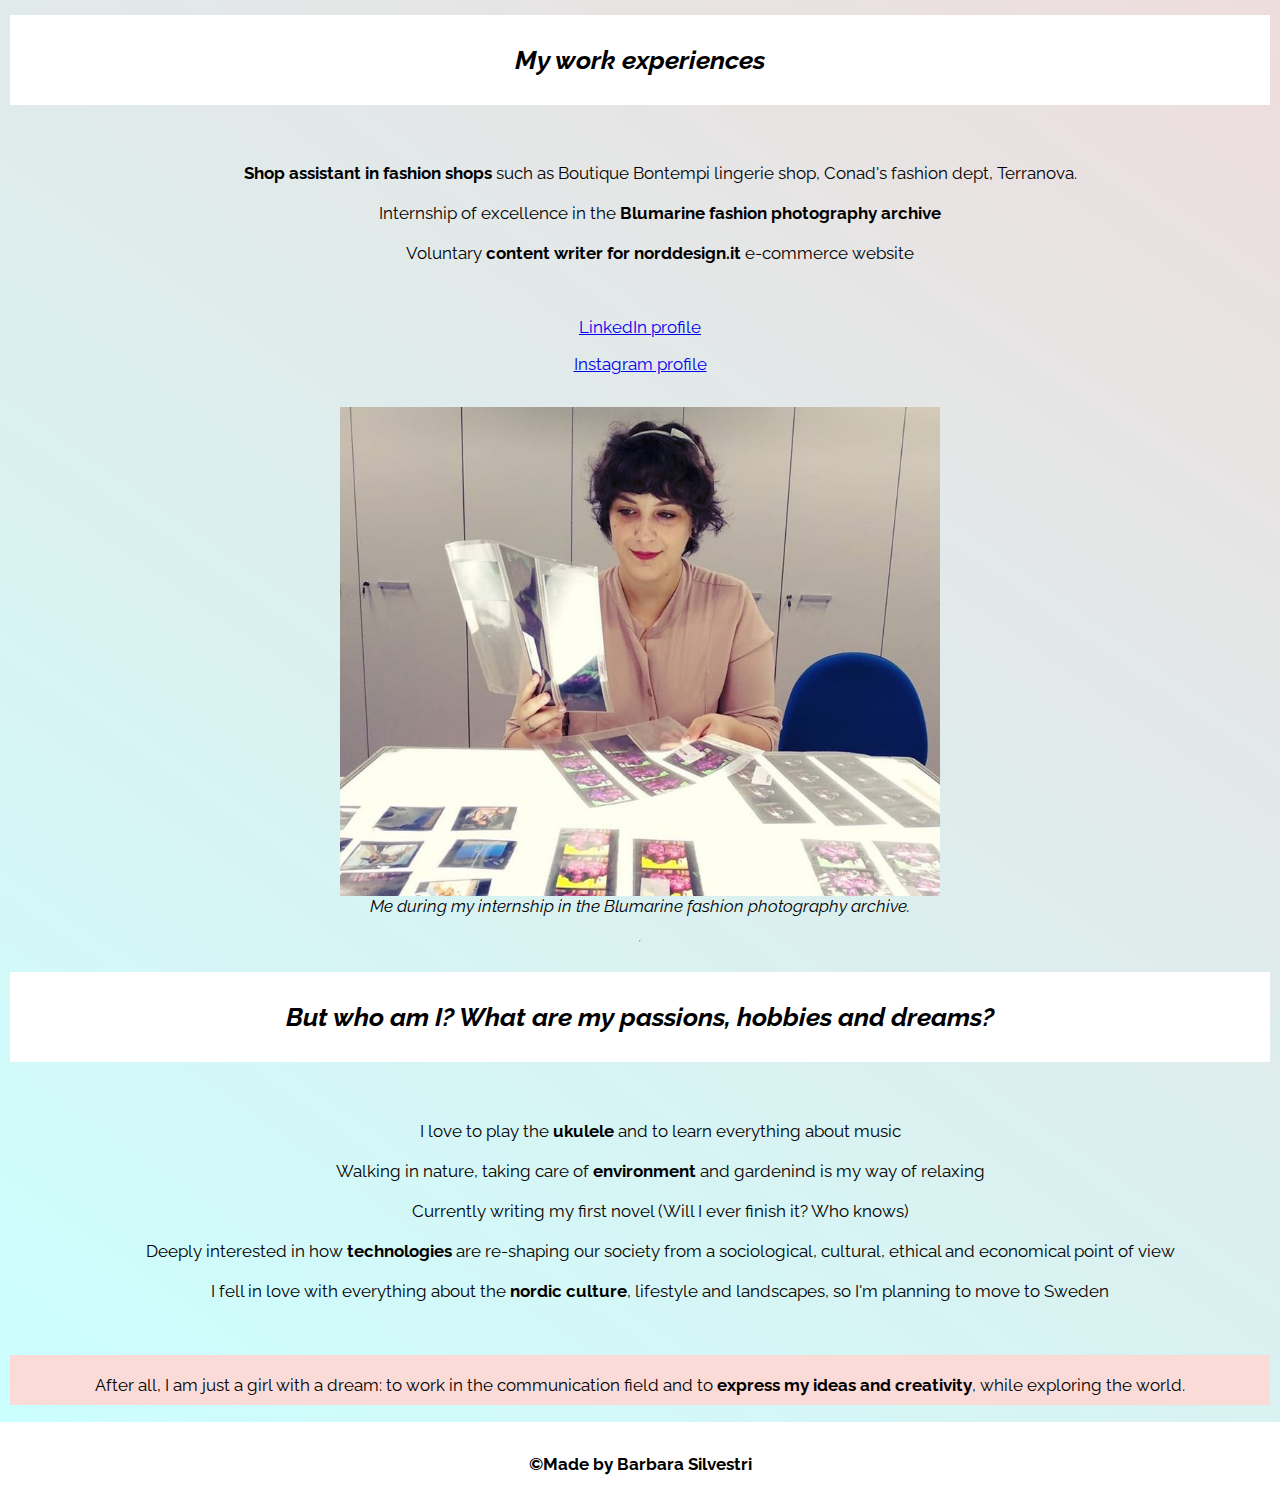
==== commit 36931d01: "hjkl" ====
--- a/index.html
+++ b/index.html
@@ -8,13 +8,14 @@
 <body>
 	<div class="wrapper">
 	<header>
-		<img src="img/1.jpg">
+		<img src="img/1.jpg" alt="logo">
 		<h1>Barbara Silvestri's Website</h1>
 	</header>
+	<main>
 </div>
 <div class="content">
 	<h2 class="maledetto">About me</h2>
-	<p><br>I am a curious spirit, with a <strong>Bachelor's degree in Media and Advertising</strong> and soon a <strong>Master's degree in Fashion communication</strong>.</p> <p><br>I am looking for a <strong>new professional adventure</strong> that can make me grow and acquire experience.</p> <p><br>Currently writing a thesis about the <strong>impact of AI and VR/AR on fashion</strong>.</p> <p><br> Passionate about travel and discovering new places. My dream job is to <strong>become a content manager and UX designer</strong> in the fashion field.</p>
+	<p><br>I am a curious spirit, with a <strong>Bachelor's degree in Media and Advertising</strong> and soon a <strong>Master's degree in Fashion communication</strong>.</p> <p><br>I am looking for a <strong>new professional adventure</strong> that can make me grow and acquire experience.</p> <p><br>Currently writing a thesis about the <strong>impact of AI and VR/AR on fashion</strong>.</p> <p><br> Passionate about travel and discovering new places.</p> <p><br>My dream jobs are to <strong>become a web content creator, social media manager or UX designer</strong> in the communication and/or fashion field.</p>
 	<div class="quote">
 		<p><br><strong>
 			“Not all those who wander are lost.” <br> - J.R.R. Tolkien </strong>
@@ -40,11 +41,14 @@
     	<li><br>Internship of excellence in the <strong>Blumarine fashion photography archive</strong></li>
     	<li><br>Voluntary <strong>content writer for norddesign.it</strong> e-commerce website</li>
     </ol>
+    <nav>
 		<p><a href="https://www.linkedin.com/in/barbara-silvestri-b7b93a14b/" target="_blank" title="Take a look">LinkedIn profile</a></p>
 			<p><a href="https://www.instagram.com/babi.silvestri/?hl=it" target="_blank" title="My IG">Instagram profile</a></p>
-	
+		</nav>
+	<figure>
 	<img class="foto-grande" src="img/arc.jpg">
-	<p class="caption"> Me during my internship in the Blumarine fashion photography archive. </p>
+	<figcaption class="caption"> Me during my internship in the Blumarine fashion photography archive. </figcaption>
+</figure>
 	<hr>
 	<h2><br>But who am I? What are my passions, hobbies and dreams?</h2>
 	<ol>
@@ -58,7 +62,8 @@
 </div>
 
 <footer>
-	<p><strong>Made by Barbara Silvestri</strong></p>
+	<p><strong>&copy;Made by Barbara Silvestri</strong></p>
+</main>
 </footer>
 </body>
 </html>--- a/index.css
+++ b/index.css
@@ -3,33 +3,44 @@
 }
 
 header{
-	background-image:url(https://images.pexels.com/photos/358904/pexels-photo-358904.jpeg?auto=compress&cs=tinysrgb&dpr=2&h=650&w=940);
+	background-image:url(https://images.pexels.com/photos/4033578/pexels-photo-4033578.jpeg?auto=compress&cs=tinysrgb&dpr=2&h=650&w=940);
 background-color:#E9967A;
-padding:30px;
+    max-width:100%;
+    height:auto;
 }
+
 h1{
 	font-family: 'Raleway', sans-serif;
 	font-size: 30px
 	color:#556B2F;
 	text-align: center;
+	padding: 30px;
+	display: flex;
+	flex-direction: column;
 }
 header img{
-    height:auto;
+	position: relative;
+	top: 30px;
+    height: auto;
     width: 300px;
     display: block;
     margin-left: auto;
     margin-right: auto;
     border-radius: 180px;
     border: 15px solid #CD5C5C;
+
 }
 .content{
 max-width: auto;
 margin: auto; 
 background: linear-gradient(35deg, #ccffff, #ffcccc);
 text-align: justify;
+justify-content: center;
 font-family: 'Raleway', sans-serif;
-
-
+padding-left: 10px;
+padding-right: 10px;
+display: flex;
+flex-direction: column;
 }
 img.foto-grande{
 	max-width: 100%;
@@ -45,11 +56,12 @@
 	font-family: 'Raleway', sans-serif;
 }
 .last {
-	background-color: #F5B7B1;
+	background-color: #FADBD8;
 	padding-bottom: 10px;
 }
 .maledetto {
-	padding-top:100px;
+	padding-bottom: 30px;
+	padding-top:20px;
 }
 h2{
 	text-align: center;
@@ -58,12 +70,12 @@
 	font-family: 'Raleway', sans-serif;
 	padding-bottom: 30px;
 	background-color: white;
-}
+	justify-content: center;
+	}
 p{
 	text-align: center;
 	font-size: 17px;
 	font-family: 'Raleway', sans-serif;
-	
 }
 ol, ul{
 	text-align: center;
@@ -75,6 +87,8 @@
 	text-align: center;
 	font-size: 17px;
 	padding: 15px;
+	display: flex;
+	flex-direction: column;
 }
 .quote{
 	text-align: center;
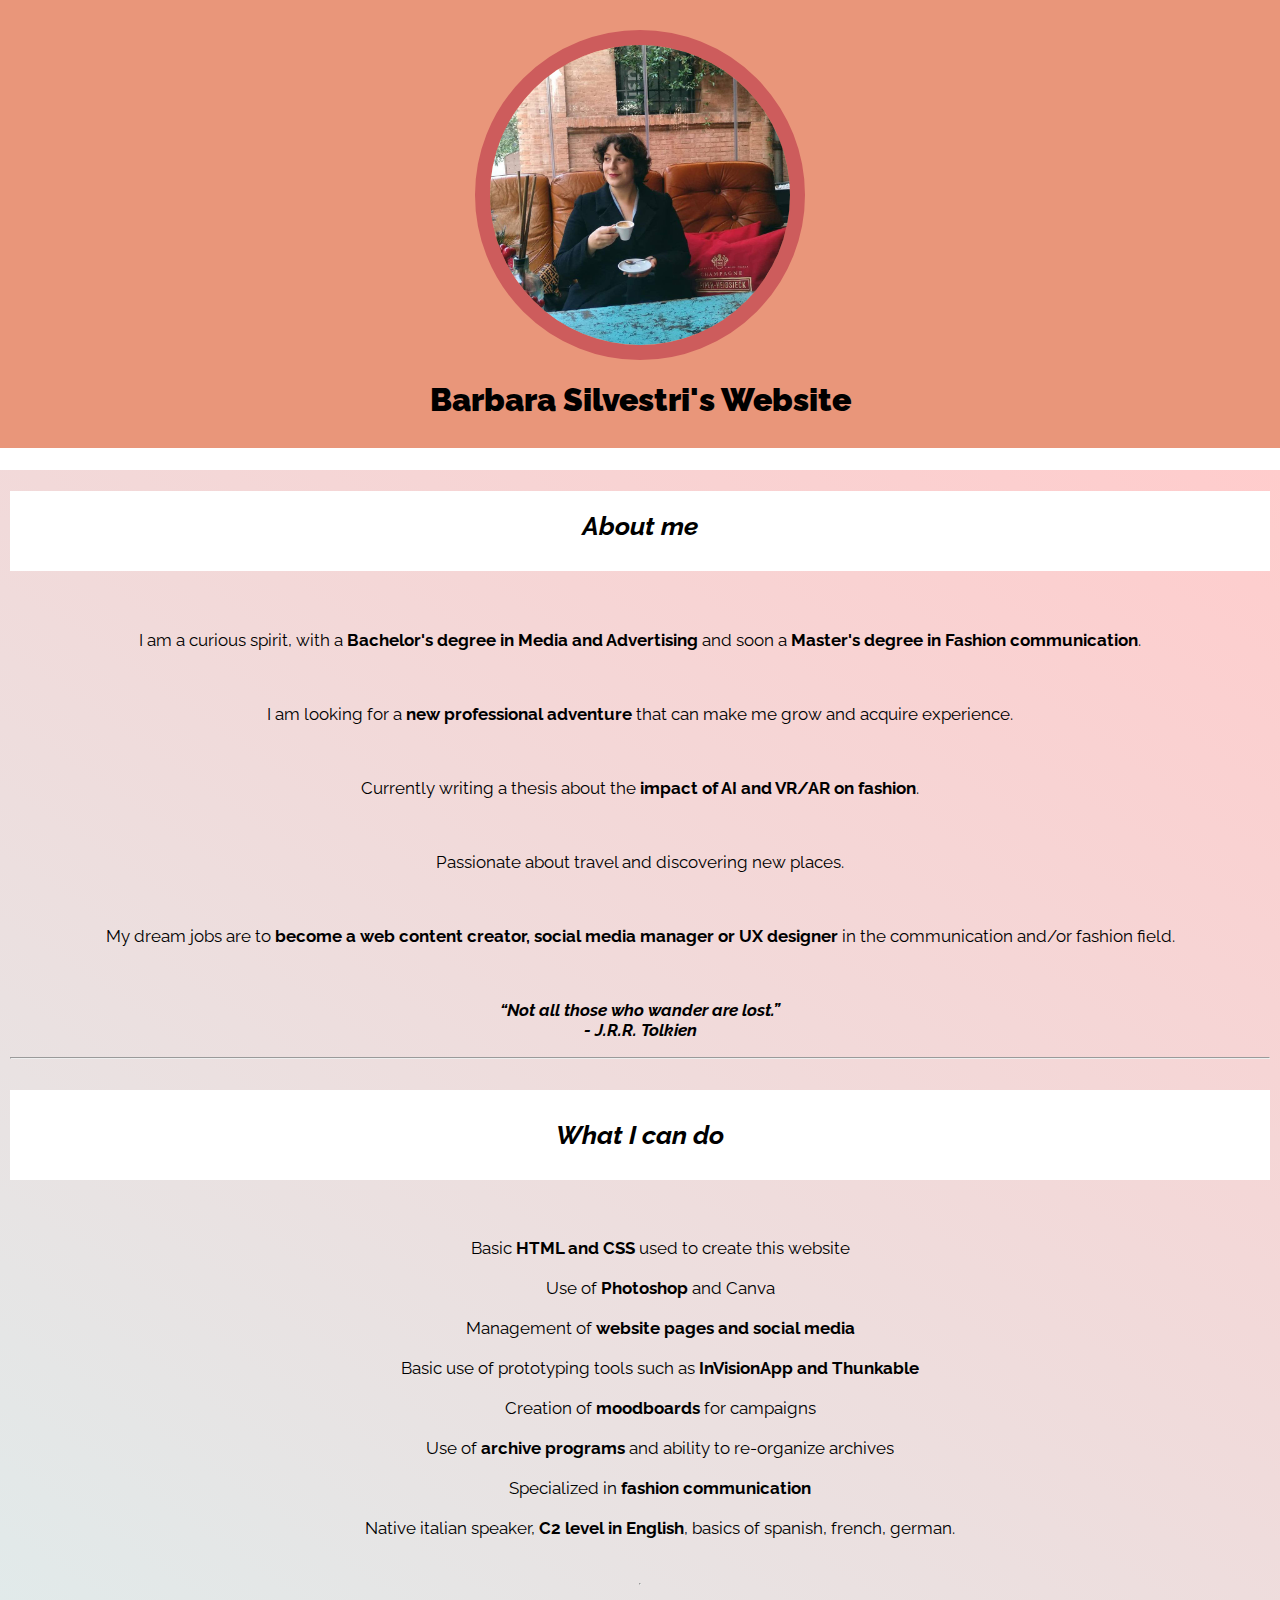
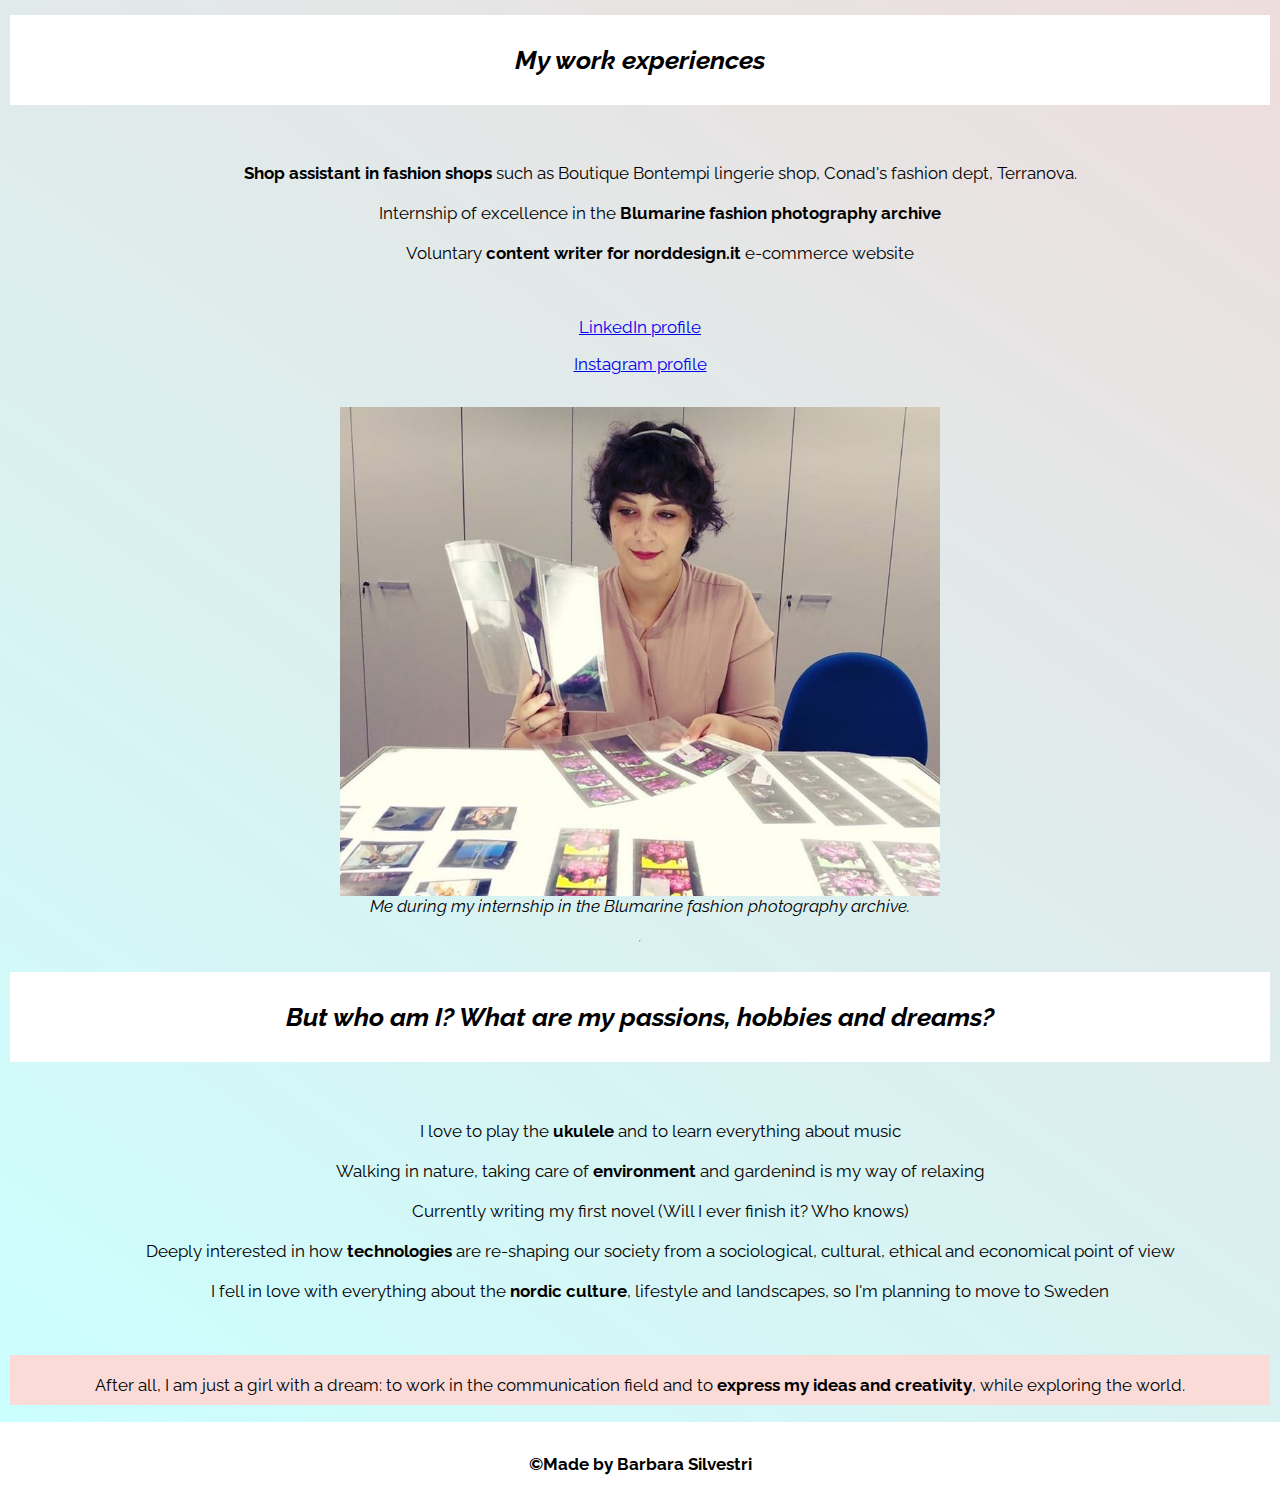
==== commit ea69df55: "mmm" ====
--- a/index.html
+++ b/index.html
@@ -9,7 +9,7 @@
 	<div class="wrapper">
 	<header>
 		<img src="img/1.jpg" alt="logo">
-		<h1>Barbara Silvestri's Website</h1>
+		<h1><strong>Barbara Silvestri's Website</strong></h1>
 	</header>
 	<main>
 </div>
--- a/index.css
+++ b/index.css
@@ -11,7 +11,7 @@
 
 h1{
 	font-family: 'Raleway', sans-serif;
-	font-size: 30px
+	font-size: 60px
 	color:#556B2F;
 	text-align: center;
 	padding: 30px;
